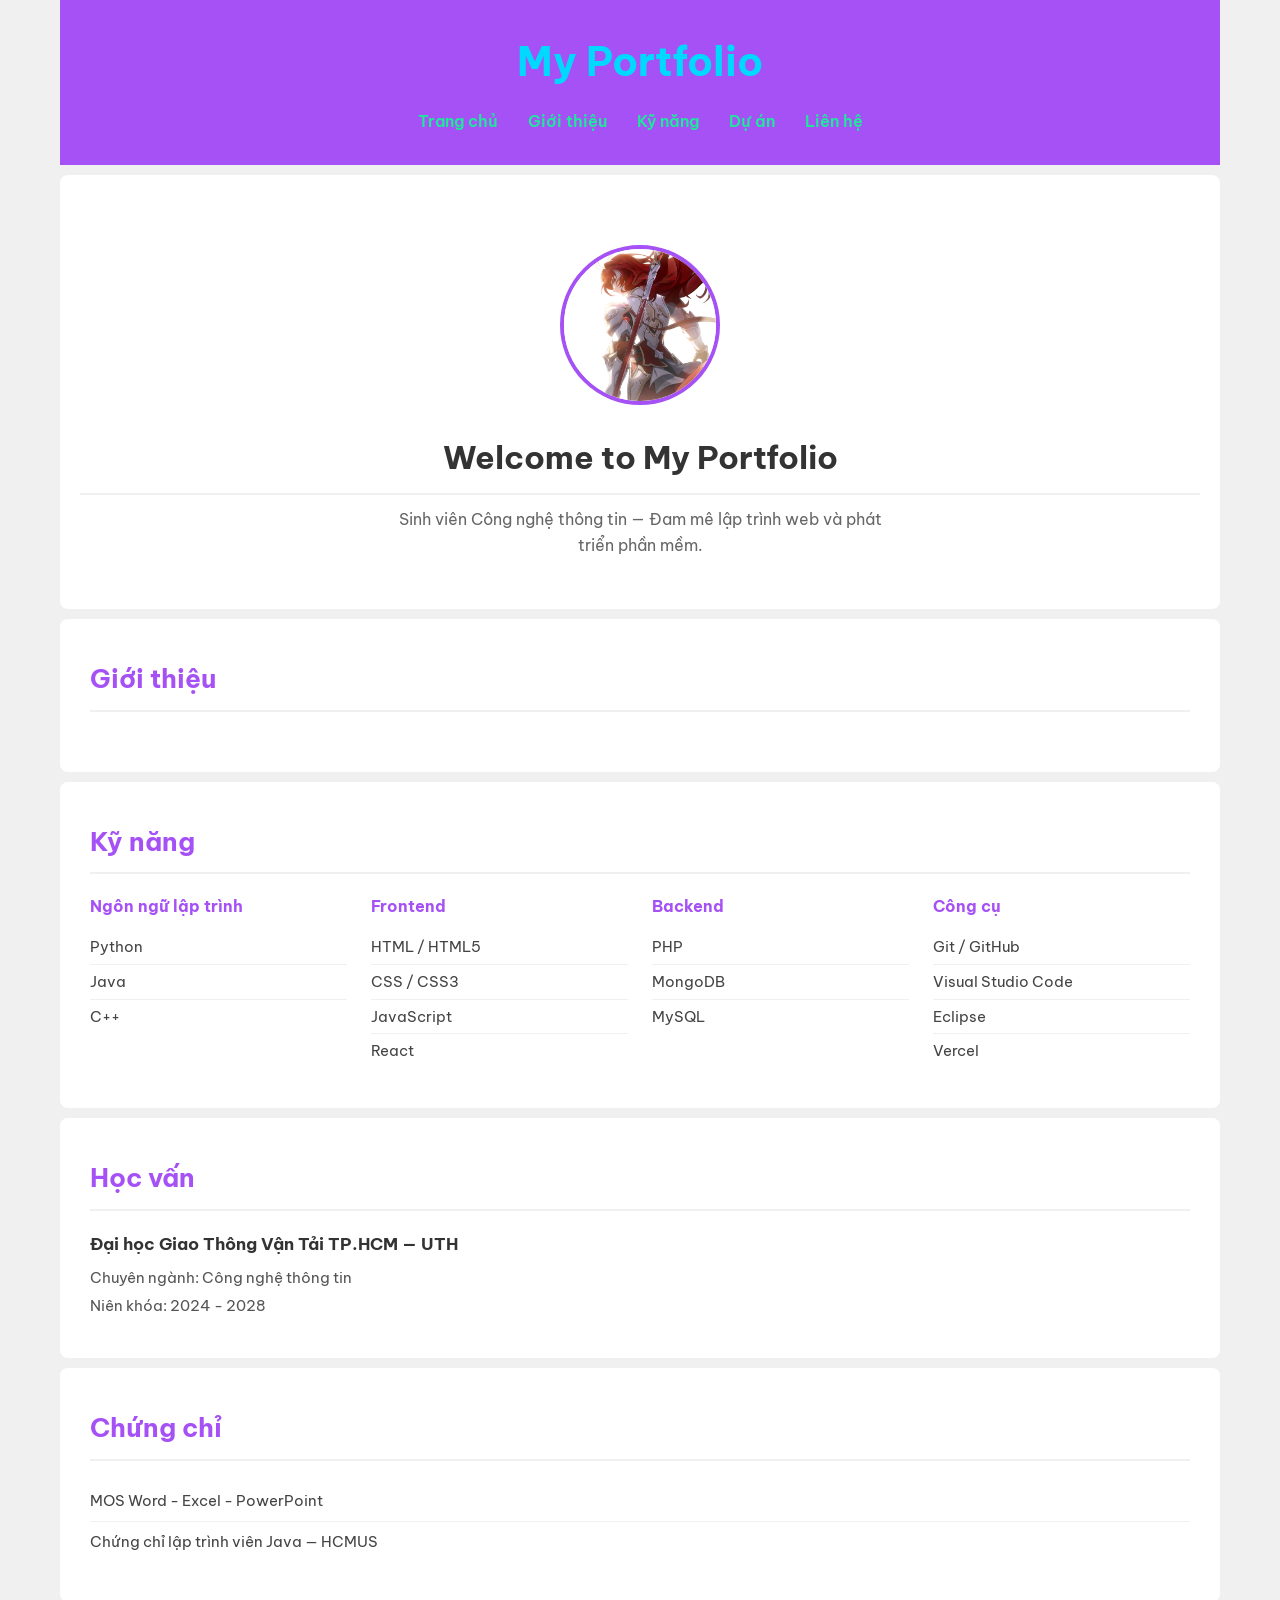
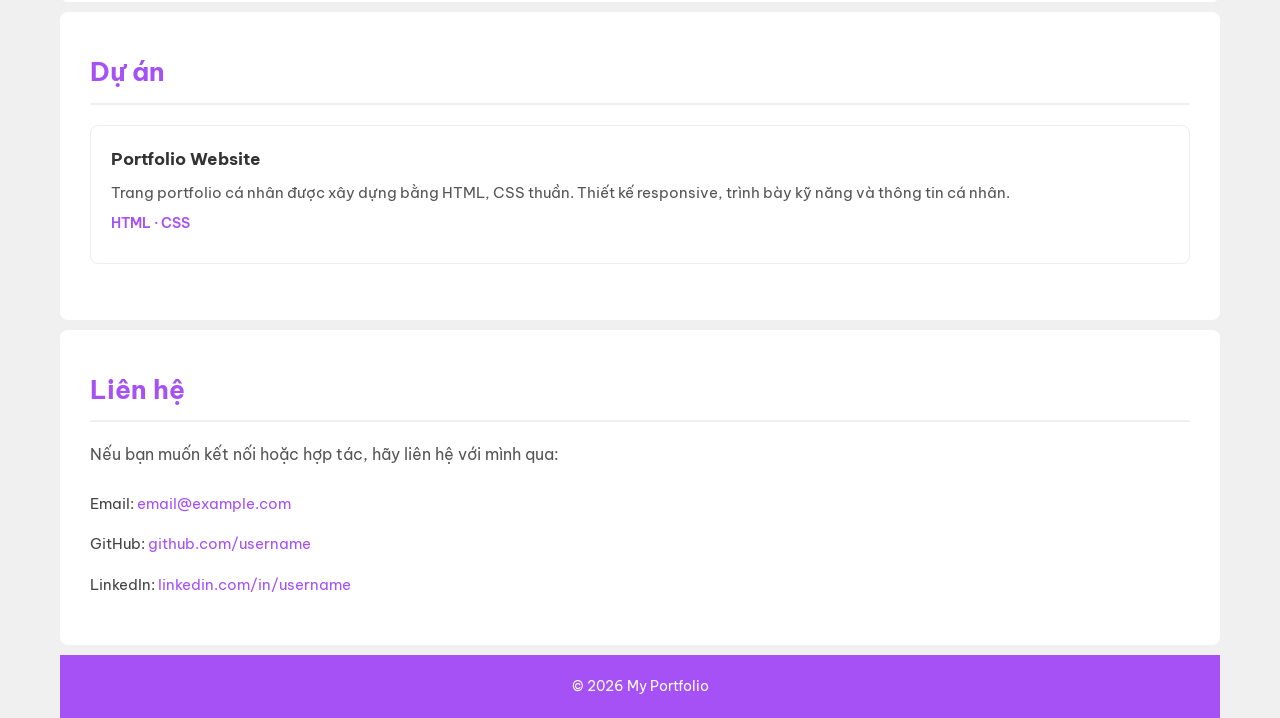
==== index.html @ 3ff99f2e "rename home.html to index.html" ====
<!DOCTYPE html>
<html lang="vi">
<head>
    <meta charset="UTF-8">
    <meta name="viewport" content="width=device-width, initial-scale=1.0">
    <link rel="stylesheet" href="style.css">
    <link href="https://fonts.googleapis.com/css2?family=Be+Vietnam+Pro:wght@400;500;600;700&display=swap" rel="stylesheet">
    <title>Portfolio</title>
</head>
<body>
    <div class="container">
        <header>
            <h1>My Portfolio</h1>
            <nav>
                <ul class="menu">
                    <li><a href="#home">Trang chủ</a></li>
                    <li><a href="#about">Giới thiệu</a></li>
                    <li><a href="#skills">Kỹ năng</a></li>
                    <li><a href="#projects">Dự án</a></li>
                    <li><a href="#contact">Liên hệ</a></li>
                </ul>
            </nav>
        </header>

        <section id="home">
            <img src="avt.png" alt="avt" class="avatar">
            <h2>Welcome to My Portfolio</h2>
            <p class="tagline">Sinh viên Công nghệ thông tin — Đam mê lập trình web và phát triển phần mềm.</p>
        </section>

        <section id="about">
            <h2>Giới thiệu</h2>
        </section>

        <section id="skills">
            <h2>Kỹ năng</h2>
            <div class="skills-grid">
                <div class="skill-group">
                    <h3>Ngôn ngữ lập trình</h3>
                    <ul>
                        <li>Python</li>
                        <li>Java</li>
                        <li>C++</li>
                    </ul>
                </div>

                <div class="skill-group">
                    <h3>Frontend</h3>
                    <ul>
                        <li>HTML / HTML5</li>
                        <li>CSS / CSS3</li>
                        <li>JavaScript</li>
                        <li>React</li>
                    </ul>
                </div>

                <div class="skill-group">
                    <h3>Backend</h3>
                    <ul>
                        <li>PHP</li>
                        <li>MongoDB</li>
                        <li>MySQL</li>
                    </ul>
                </div>

                <div class="skill-group">
                    <h3>Công cụ</h3>
                    <ul>
                        <li>Git / GitHub</li>
                        <li>Visual Studio Code</li>
                        <li>Eclipse</li>
                        <li>Vercel</li>
                    </ul>
                </div>
            </div>
        </section>

        <section id="education">
            <h2>Học vấn</h2>
            <div class="edu-item">
                <h3>Đại học Giao Thông Vận Tải TP.HCM — UTH</h3>
                <p>Chuyên ngành: Công nghệ thông tin</p>
                <p>Niên khóa: 2024 - 2028</p>
            </div>
        </section>

        <section id="certificates">
            <h2>Chứng chỉ</h2>
            <ul class="cert-list">
                <li>MOS Word - Excel - PowerPoint</li>
                <li>Chứng chỉ lập trình viên Java — HCMUS</li>
            </ul>
        </section>

        <section id="projects">
            <h2>Dự án</h2>
            <div class="project-card">
                <h3>Portfolio Website</h3>
                <p>Trang portfolio cá nhân được xây dựng bằng HTML, CSS thuần. Thiết kế responsive, trình bày kỹ năng và thông tin cá nhân.</p>
                <p class="tech-tags">HTML · CSS</p>
            </div>
        </section>

        <section id="contact">
            <h2>Liên hệ</h2>
            <p>Nếu bạn muốn kết nối hoặc hợp tác, hãy liên hệ với mình qua:</p>
            <ul class="contact-list">
                <li>Email: <a href="mailto:email@example.com">email@example.com</a></li>
                <li>GitHub: <a href="https://github.com/" target="_blank">github.com/username</a></li>
                <li>LinkedIn: <a href="https://linkedin.com/" target="_blank">linkedin.com/in/username</a></li>
            </ul>
        </section>

        <footer>
            <p>© 2026 My Portfolio</p>
        </footer>
    </div>
</body>
</html>
---- style.css ----
* {
    margin: 0;
    padding: 0;
    box-sizing: border-box;
}

:root {
    --primary-color: #a551f5;
    --secondary-color: #1ee99b;
    --background-color: #f0f0f0;
    --text-color: #333;
    --font-family: 'Be Vietnam Pro', Arial, sans-serif;
    --border-radius: 10px;
}

body {
    background-color: var(--background-color);
    font-family: var(--font-family);
    color: var(--text-color);
    line-height: 1.6;
}

.container {
    width: 100%;
    max-width: 1200px;
    margin: auto;
    padding: 0 20px;
}

/* HEADER */
header {
    background-color: var(--primary-color);
    color: #fff;
    padding: 30px 20px;
    text-align: center;
}

header h1 {
    margin-bottom: 15px;
    font-size: 2.5rem;
    color: rgb(0, 217, 255);
}

.menu {
    list-style: none;
    display: flex;
    justify-content: center;
    flex-wrap: wrap;
    gap: 30px;
}

.menu a {
    color: var(--secondary-color);
    text-decoration: none;
    font-weight: 600;
    transition: color 0.3s ease, transform 0.3s ease;
    display: inline-block;
}

.menu a:hover {
    color: #fff;
    transform: scale(1.15);
}

/* SECTIONS */
section {
    background-color: #fff;
    margin: 10px 0;
    padding: 40px 30px;
    border-radius: 8px;
}

section h2 {
    color: var(--primary-color);
    margin-bottom: 20px;
    padding-bottom: 10px;
    border-bottom: 2px solid #f0f0f0;
    font-size: 1.6rem;
}

/* HOME */
#home {
    text-align: center;
    padding: 50px 20px;
}

#home h2 {
    font-size: 2rem;
    color: #333;
    margin-bottom: 12px;
}

.avatar {
    width: 160px;
    height: 160px;
    border-radius: 50%;
    margin-bottom: 20px;
    margin-top: 20px;
    border: 4px solid var(--primary-color);
    object-fit: cover;
}

.tagline {
    color: #666;
    font-size: 1rem;
    max-width: 500px;
    margin: 0 auto;
}

/* ABOUT */
#about p {
    color: #555;
    font-size: 0.97rem;
}

/* SKILLS */
.skills-grid {
    display: grid;
    grid-template-columns: repeat(auto-fit, minmax(180px, 1fr));
    gap: 24px;
}

.skill-group h3 {
    color: var(--primary-color);
    font-size: 1rem;
    margin-bottom: 10px;
}

.skill-group ul {
    list-style: none;
    padding: 0;
}

.skill-group ul li {
    padding: 5px 0;
    border-bottom: 1px solid #f0f0f0;
    font-size: 0.93rem;
    color: #444;
}

.skill-group ul li:last-child {
    border-bottom: none;
}

/* EDUCATION */
.edu-item h3 {
    color: #333;
    font-size: 1.05rem;
    margin-bottom: 8px;
}

.edu-item p {
    color: #555;
    font-size: 0.93rem;
    margin-top: 4px;
}

/* CERTIFICATES */
.cert-list {
    list-style: none;
    padding: 0;
}

.cert-list li {
    padding: 8px 0;
    border-bottom: 1px solid #f0f0f0;
    color: #444;
    font-size: 0.95rem;
}

.cert-list li:last-child {
    border-bottom: none;
}

/* PROJECTS */
.project-card {
    border: 1px solid #eee;
    border-radius: 8px;
    padding: 20px;
    margin-bottom: 16px;
}

.project-card h3 {
    color: #333;
    margin-bottom: 8px;
    font-size: 1.05rem;
}

.project-card p {
    color: #555;
    font-size: 0.93rem;
    margin-bottom: 8px;
}

.tech-tags {
    color: var(--primary-color) !important;
    font-size: 0.85rem !important;
    font-weight: 600;
}

/* CONTACT */
#contact > p {
    color: #555;
    margin-bottom: 16px;
}

.contact-list {
    list-style: none;
    padding: 0;
}

.contact-list li {
    padding: 8px 0;
    font-size: 0.95rem;
    color: #444;
}

.contact-list a {
    color: var(--primary-color);
    text-decoration: none;
}

.contact-list a:hover {
    text-decoration: underline;
}

/* FOOTER */
footer {
    background-color: var(--primary-color);
    color: #fff;
    text-align: center;
    padding: 20px;
    font-size: 0.9rem;
    margin-top: 10px;
}

/* RESPONSIVE */
@media (max-width: 600px) {
    header h1 {
        font-size: 1.8rem;
    }

    .menu {
        gap: 16px;
    }

    section {
        padding: 30px 20px;
    }

    .skills-grid {
        grid-template-columns: 1fr 1fr;
    }
}
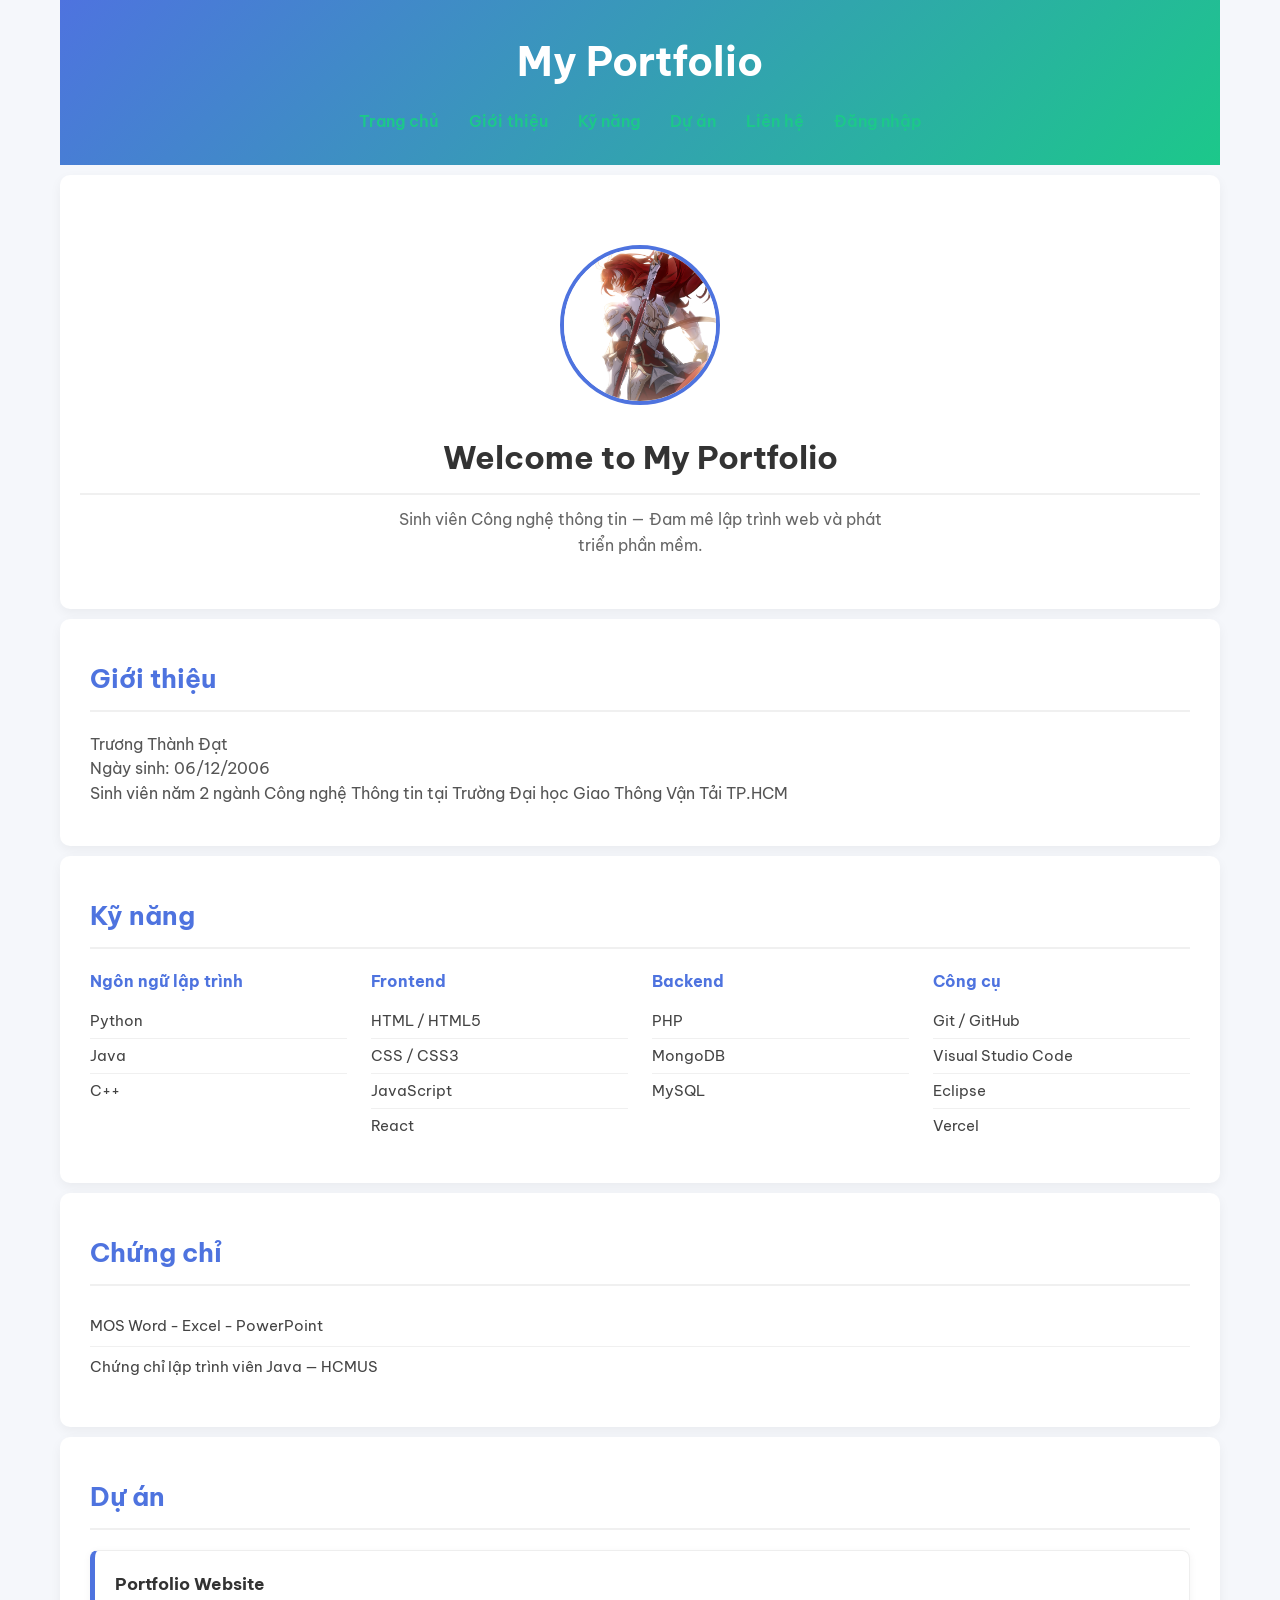
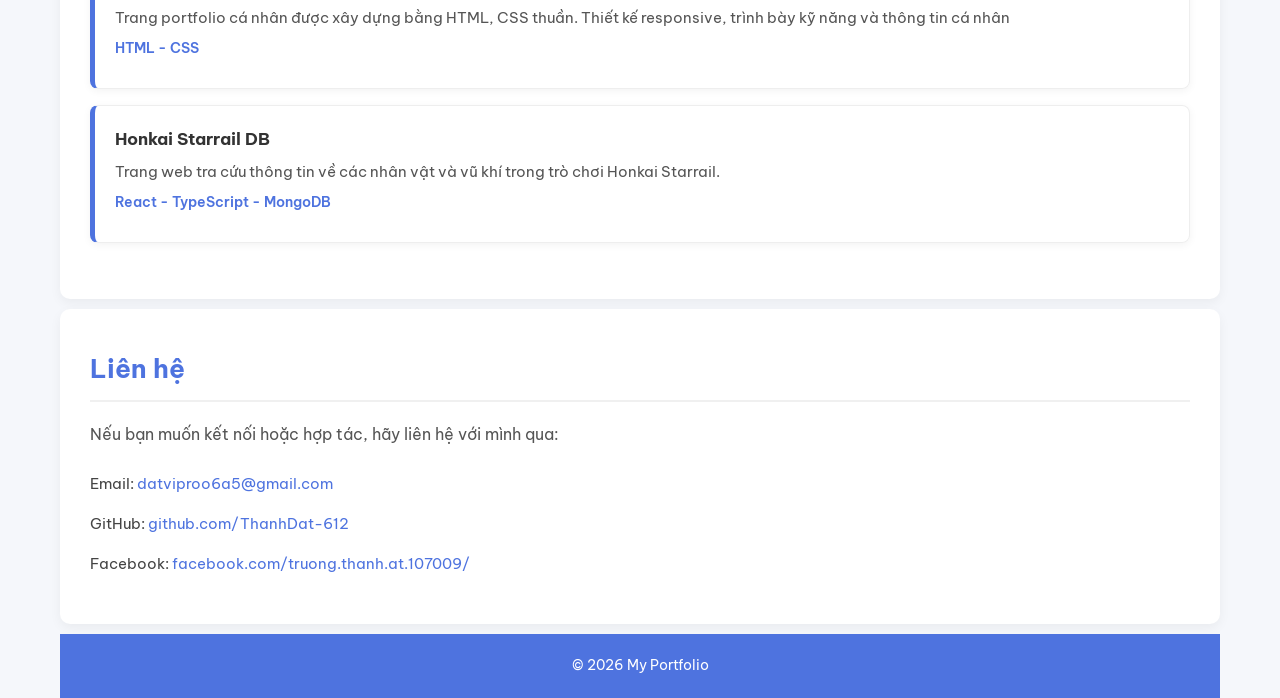
==== commit 7f8b6e81: "add login res admin html & css" ====
--- a/index.html
+++ b/index.html
@@ -3,7 +3,7 @@
 <head>
     <meta charset="UTF-8">
     <meta name="viewport" content="width=device-width, initial-scale=1.0">
-    <link rel="stylesheet" href="style.css">
+    <link rel="stylesheet" href="css/style.css">
     <link href="https://fonts.googleapis.com/css2?family=Be+Vietnam+Pro:wght@400;500;600;700&display=swap" rel="stylesheet">
     <title>Portfolio</title>
 </head>
@@ -18,18 +18,22 @@
                     <li><a href="#skills">Kỹ năng</a></li>
                     <li><a href="#projects">Dự án</a></li>
                     <li><a href="#contact">Liên hệ</a></li>
+                    <li><a href="/html/login.html" class="login-btn" target="_blank">Đăng nhập</a></li>
                 </ul>
             </nav>
         </header>
 
         <section id="home">
-            <img src="avt.png" alt="avt" class="avatar">
+            <img src="pics/avt.png" alt="avt" class="avatar">
             <h2>Welcome to My Portfolio</h2>
             <p class="tagline">Sinh viên Công nghệ thông tin — Đam mê lập trình web và phát triển phần mềm.</p>
         </section>
 
         <section id="about">
             <h2>Giới thiệu</h2>
+            <p> Trương Thành Đạt</p>
+            <p>Ngày sinh: 06/12/2006</p>
+            <p> Sinh viên năm 2 ngành Công nghệ Thông tin tại Trường Đại học Giao Thông Vận Tải TP.HCM</p>
         </section>
 
         <section id="skills">
@@ -75,15 +79,6 @@
             </div>
         </section>
 
-        <section id="education">
-            <h2>Học vấn</h2>
-            <div class="edu-item">
-                <h3>Đại học Giao Thông Vận Tải TP.HCM — UTH</h3>
-                <p>Chuyên ngành: Công nghệ thông tin</p>
-                <p>Niên khóa: 2024 - 2028</p>
-            </div>
-        </section>
-
         <section id="certificates">
             <h2>Chứng chỉ</h2>
             <ul class="cert-list">
@@ -96,8 +91,15 @@
             <h2>Dự án</h2>
             <div class="project-card">
                 <h3>Portfolio Website</h3>
-                <p>Trang portfolio cá nhân được xây dựng bằng HTML, CSS thuần. Thiết kế responsive, trình bày kỹ năng và thông tin cá nhân.</p>
-                <p class="tech-tags">HTML · CSS</p>
+                <p>Trang portfolio cá nhân được xây dựng bằng HTML, CSS thuần. Thiết kế responsive, trình bày kỹ năng và thông tin cá nhân</p>
+                <p class="tech-tags">HTML - CSS</p>
+            </div>
+
+            <div class="project-card">
+                <h3>Honkai Starrail DB</h3>
+                <p>Trang web tra cứu thông tin về các nhân vật và vũ khí trong trò chơi Honkai Starrail.</p>
+                <p class="tech-tags">React - TypeScript - MongoDB</p>
+
             </div>
         </section>
 
@@ -105,9 +107,9 @@
             <h2>Liên hệ</h2>
             <p>Nếu bạn muốn kết nối hoặc hợp tác, hãy liên hệ với mình qua:</p>
             <ul class="contact-list">
-                <li>Email: <a href="mailto:email@example.com">email@example.com</a></li>
-                <li>GitHub: <a href="https://github.com/" target="_blank">github.com/username</a></li>
-                <li>LinkedIn: <a href="https://linkedin.com/" target="_blank">linkedin.com/in/username</a></li>
+                <li>Email: <a href="mailto:datviproo6a5@gmail.com">datviproo6a5@gmail.com</a></li>
+                <li>GitHub: <a href="https://github.com/ThanhDat-612" target="_blank">github.com/ThanhDat-612</a></li>
+                <li>Facebook: <a href="https://facebook.com/truong.thanh.at.107009/" target="_blank">facebook.com/truong.thanh.at.107009/</a></li>
             </ul>
         </section>
 
--- a/css/style.css
+++ b/css/style.css
@@ -0,0 +1,269 @@
+* {
+    margin: 0;
+    padding: 0;
+    box-sizing: border-box;
+}
+
+/* :root {
+    --primary-color: #a551f5;
+    --secondary-color: #1ee99b;
+    --background-color: #f0f0f0;
+    --text-color: #333;
+    --font-family: 'Be Vietnam Pro', Arial, sans-serif;
+    --border-radius: 10px;
+} */
+:root {
+    --primary-color: #4e73df;
+    --secondary-color: #1cc88a;
+    --background-color: #f5f7fb;
+    --text-color: #333;
+    --font-family: 'Be Vietnam Pro', Arial, sans-serif;
+    --border-radius: 10px;
+}
+
+body {
+    background-color: var(--background-color);
+    font-family: var(--font-family);
+    color: var(--text-color);
+    line-height: 1.6;
+}
+
+.container {
+    width: 100%;
+    max-width: 1200px;
+    margin: auto;
+    padding: 0 20px;
+}
+
+/* HEADER */
+header {
+    background: linear-gradient(
+        135deg,
+        #4e73df,
+        #1cc88a
+    );
+    color: #fff;
+    padding: 30px 20px;
+    text-align: center;
+}
+
+header h1 {
+    margin-bottom: 15px;
+    font-size: 2.5rem;
+    color: white;
+}
+
+.menu {
+    list-style: none;
+    display: flex;
+    justify-content: center;
+    flex-wrap: wrap;
+    gap: 30px;
+}
+
+.menu a {
+    color: var(--secondary-color);
+    text-decoration: none;
+    font-weight: 600;
+    transition: color 0.3s ease, transform 0.3s ease;
+    display: inline-block;
+}
+
+.menu a:hover {
+    color: #fff;
+    transform: scale(1.15);
+}
+
+/* SECTIONS */
+section {
+    background-color:#fff;
+    margin:10px 0;
+    padding:40px 30px;
+    border-radius:10px;
+    box-shadow: 0 4px 12px rgba(0,0,0,.05);
+}
+
+section h2 {
+    color: var(--primary-color);
+    margin-bottom: 20px;
+    padding-bottom: 10px;
+    border-bottom: 2px solid #f0f0f0;
+    font-size: 1.6rem;
+}
+
+/* HOME */
+#home {
+    text-align: center;
+    padding: 50px 20px;
+}
+
+#home h2 {
+    font-size: 2rem;
+    color: #333;
+    margin-bottom: 12px;
+}
+
+.avatar {
+    width: 160px;
+    height: 160px;
+    border-radius: 50%;
+    margin-bottom: 20px;
+    margin-top: 20px;
+    border: 4px solid var(--primary-color);
+    object-fit: cover;
+}
+
+.tagline {
+    color: #666;
+    font-size: 1rem;
+    max-width: 500px;
+    margin: 0 auto;
+}
+
+/* ABOUT */
+#about p {
+    color: #555;
+    font-size: 0.97rem;
+}
+
+/* SKILLS */
+.skills-grid {
+    display: grid;
+    grid-template-columns: repeat(auto-fit, minmax(180px, 1fr));
+    gap: 24px;
+}
+
+.skill-group h3 {
+    color: var(--primary-color);
+    font-size: 1rem;
+    margin-bottom: 10px;
+}
+
+.skill-group ul {
+    list-style: none;
+    padding: 0;
+}
+
+.skill-group ul li {
+    padding: 5px 0;
+    border-bottom: 1px solid #f0f0f0;
+    font-size: 0.93rem;
+    color: #444;
+}
+
+.skill-group ul li:last-child {
+    border-bottom: none;
+}
+
+/* EDUCATION */
+.edu-item h3 {
+    color: #333;
+    font-size: 1.05rem;
+    margin-bottom: 8px;
+}
+
+.edu-item p {
+    color: #555;
+    font-size: 0.93rem;
+    margin-top: 4px;
+}
+
+/* CERTIFICATES */
+.cert-list {
+    list-style: none;
+    padding: 0;
+}
+
+.cert-list li {
+    padding: 8px 0;
+    border-bottom: 1px solid #f0f0f0;
+    color: #444;
+    font-size: 0.95rem;
+}
+
+.cert-list li:last-child {
+    border-bottom: none;
+}
+
+/* PROJECTS */
+.project-card {
+    border: 1px solid #eee;
+    border-radius: 8px;
+    padding: 20px;
+    margin-bottom: 16px;
+    border-left:5px solid var(--primary-color);
+    box-shadow: 0 2px 8px rgba(0,0,0,.05);
+}
+
+.project-card h3 {
+    color: #333;
+    margin-bottom: 8px;
+    font-size: 1.05rem;
+}
+
+.project-card p {
+    color: #555;
+    font-size: 0.93rem;
+    margin-bottom: 8px;
+}
+
+.tech-tags {
+    color: var(--primary-color) !important;
+    font-size: 0.85rem !important;
+    font-weight: 600;
+}
+
+/* CONTACT */
+#contact > p {
+    color: #555;
+    margin-bottom: 16px;
+}
+
+.contact-list {
+    list-style: none;
+    padding: 0;
+}
+
+.contact-list li {
+    padding: 8px 0;
+    font-size: 0.95rem;
+    color: #444;
+}
+
+.contact-list a {
+    color: var(--primary-color);
+    text-decoration: none;
+}
+
+.contact-list a:hover {
+    text-decoration: underline;
+}
+
+/* FOOTER */
+footer {
+    background-color: var(--primary-color);
+    color: #fff;
+    text-align: center;
+    padding: 20px;
+    font-size: 0.9rem;
+    margin-top: 10px;
+}
+
+/* RESPONSIVE */
+@media (max-width: 600px) {
+    header h1 {
+        font-size: 1.8rem;
+    }
+
+    .menu {
+        gap: 16px;
+    }
+
+    section {
+        padding: 30px 20px;
+    }
+
+    .skills-grid {
+        grid-template-columns: 1fr 1fr;
+    }
+}
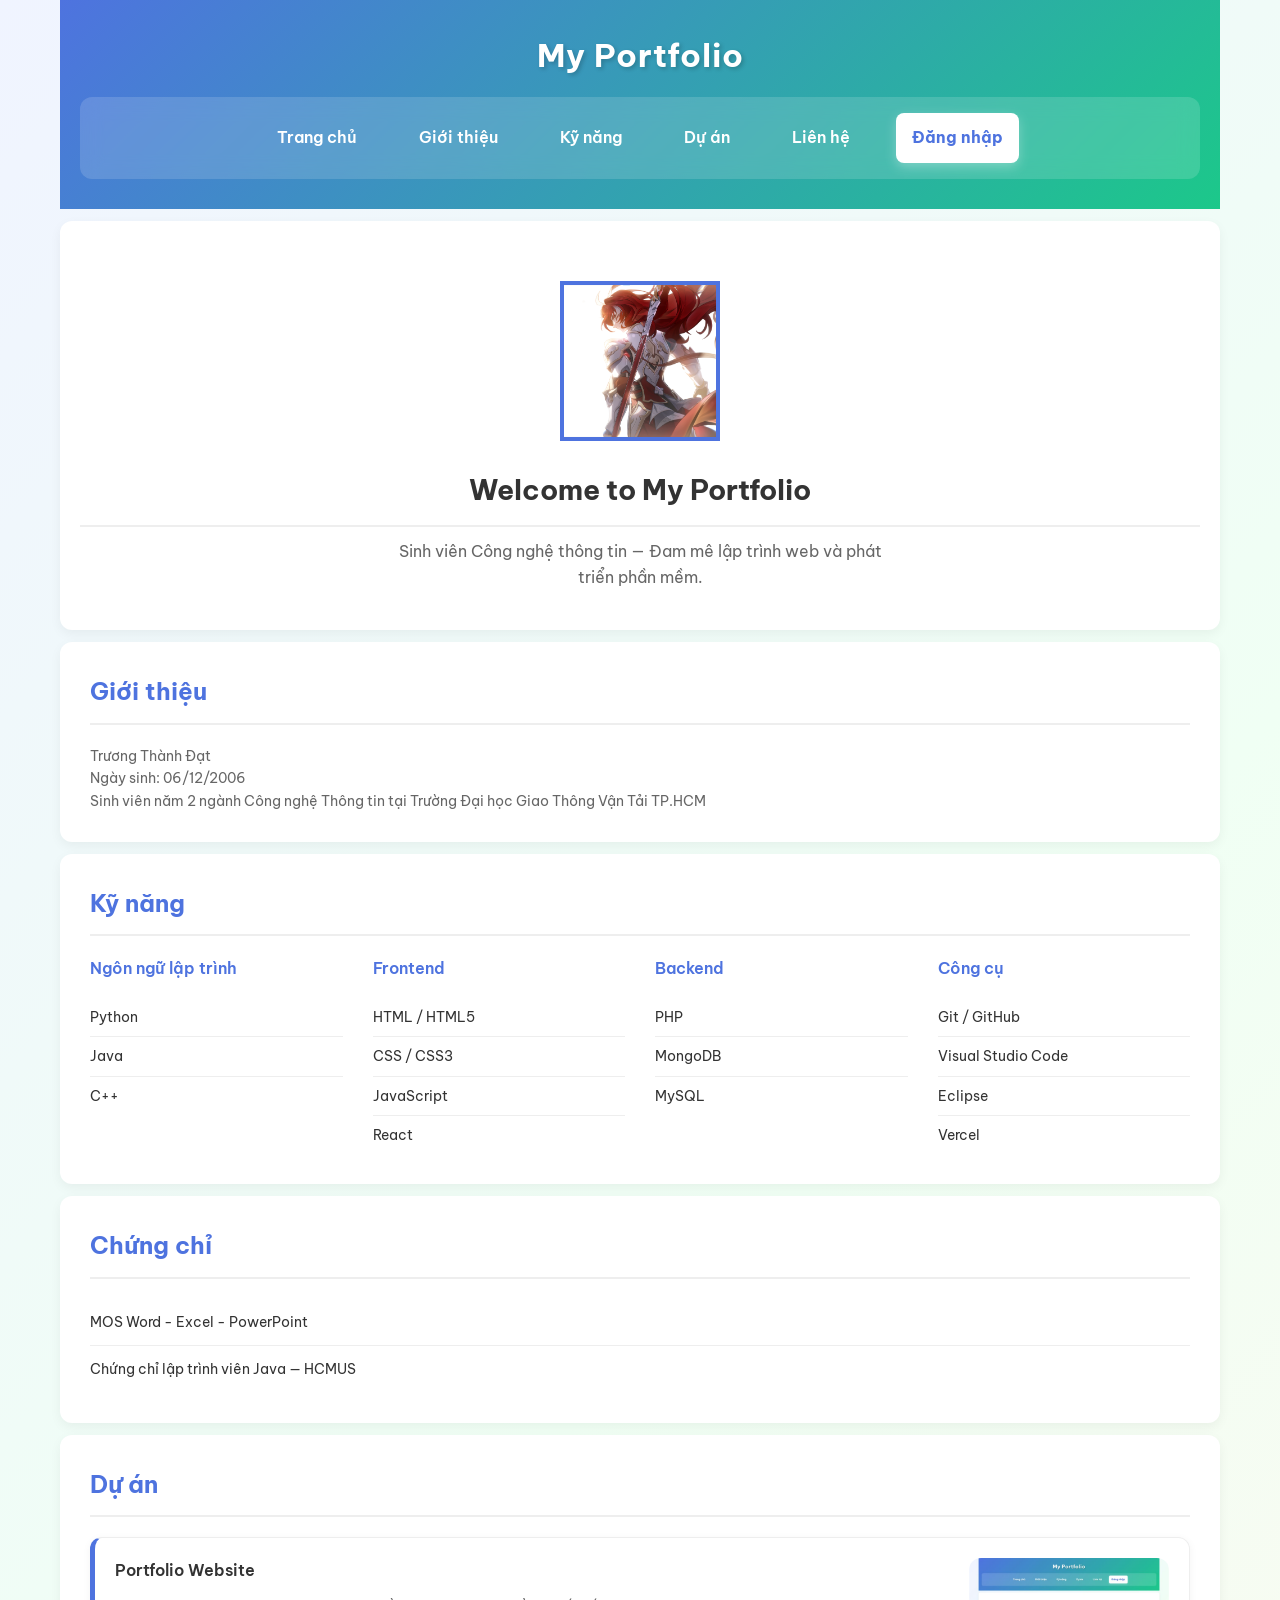
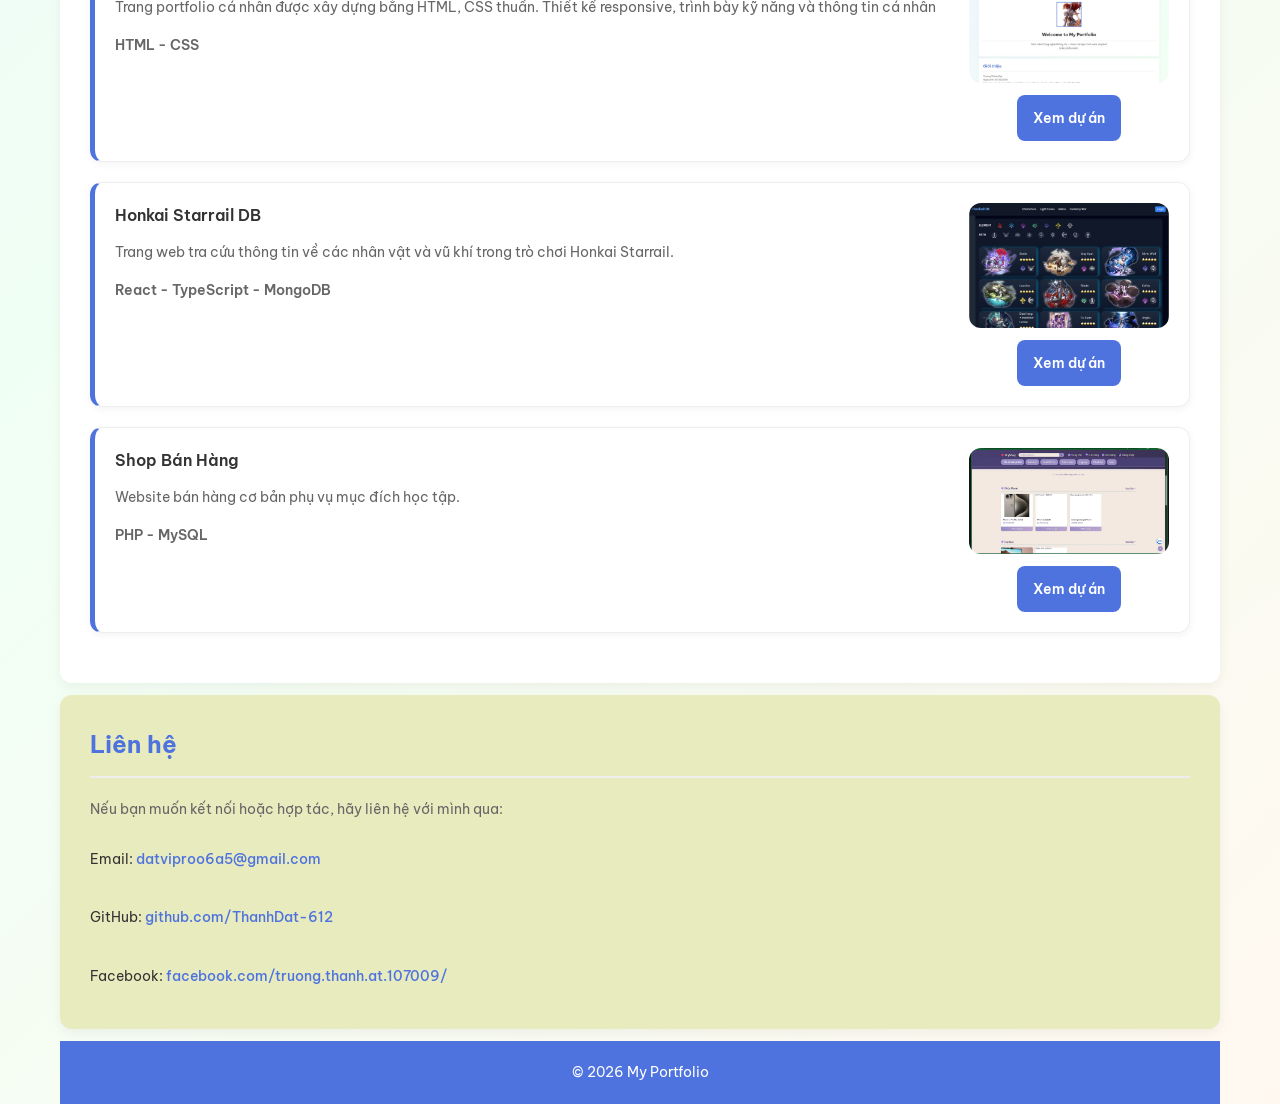
==== commit a02d2086: "update index conten & css" ====
--- a/index.html
+++ b/index.html
@@ -90,17 +90,41 @@
         <section id="projects">
             <h2>Dự án</h2>
             <div class="project-card">
-                <h3>Portfolio Website</h3>
-                <p>Trang portfolio cá nhân được xây dựng bằng HTML, CSS thuần. Thiết kế responsive, trình bày kỹ năng và thông tin cá nhân</p>
-                <p class="tech-tags">HTML - CSS</p>
+                <div class="project-left">
+                    <h3>Portfolio Website</h3>
+                    <p>Trang portfolio cá nhân được xây dựng bằng HTML, CSS thuần. Thiết kế responsive, trình bày kỹ năng và thông tin cá nhân</p>
+                    <p class="tech-tags">HTML - CSS</p>
+                </div>
+                <div class="project-right">
+                    <img src="pics/portfolio.png" alt="Portfolio Website" class="project-image">
+                    <a href="https://truongthanhdat-portfolio.vercel.app/" class="project-link" target="_blank">Xem dự án</a>
+                </div>
             </div>
 
             <div class="project-card">
-                <h3>Honkai Starrail DB</h3>
-                <p>Trang web tra cứu thông tin về các nhân vật và vũ khí trong trò chơi Honkai Starrail.</p>
-                <p class="tech-tags">React - TypeScript - MongoDB</p>
+                <div class="project-left">
+                    <h3>Honkai Starrail DB</h3>
+                    <p>Trang web tra cứu thông tin về các nhân vật và vũ khí trong trò chơi Honkai Starrail.</p>
+                    <p class="tech-tags">React - TypeScript - MongoDB</p>
+                </div>
+                <div class="project-right">
+                    <img src="pics/honkaidb.png" alt="Honkai Starrail DB" class="project-image">
+                    <a href="https://honkai-db.vercel.app/" class="project-link" target="_blank">Xem dự án</a>
+                </div>
+            </div>
 
+            <div class="project-card">
+                <div class="project-left">
+                    <h3>Shop Bán Hàng</h3>
+                    <p>Website bán hàng cơ bản phụ vụ mục đích học tập.</p>
+                    <p class="tech-tags">PHP - MySQL</p>
+                </div>
+                <div class="project-right">
+                    <img src="pics/shopweb.png" alt="Shop Bán Hàng" class="project-image">
+                    <a href="#" class="project-link">Xem dự án</a>
+                </div>
             </div>
+
         </section>
 
         <section id="contact">
--- a/css/style.css
+++ b/css/style.css
@@ -4,27 +4,43 @@
     box-sizing: border-box;
 }
 
-/* :root {
-    --primary-color: #a551f5;
-    --secondary-color: #1ee99b;
-    --background-color: #f0f0f0;
-    --text-color: #333;
-    --font-family: 'Be Vietnam Pro', Arial, sans-serif;
-    --border-radius: 10px;
-} */
 :root {
     --primary-color: #4e73df;
     --secondary-color: #1cc88a;
     --background-color: #f5f7fb;
-    --text-color: #333;
-    --font-family: 'Be Vietnam Pro', Arial, sans-serif;
-    --border-radius: 10px;
+    --surface-color: #ffffff;
+    --text-primary: #333333;
+    --text-secondary: #666666;
+    --text-light: #999999;
+    --border-color: #eeeeee;
+    
+    --font-size-sm: 12px;
+    --font-size-base: 14px;
+    --font-size-lg: 16px;
+    --font-size-xl: 18px;
+    --font-size-2xl: 20px;
+    --font-size-3xl: 24px;
+    --font-size-4xl: 28px;
+    --font-size-5xl: 32px;
+    
+    --border-radius-sm: 5px;
+    --border-radius-md: 8px;
+    --border-radius-lg: 12px;
+    --border-radius-xl: 15px;
+    
+    --spacing-xs: 4px;
+    --spacing-sm: 8px;
+    --spacing-md: 12px;
+    --spacing-lg: 16px;
+    --spacing-xl: 20px;
+    --spacing-2xl: 30px;
+    --spacing-3xl: 40px;
 }
 
 body {
-    background-color: var(--background-color);
-    font-family: var(--font-family);
-    color: var(--text-color);
+    background: linear-gradient(135deg, #f0f4ff 0%, #f0fff4 50%, #fff8f0 100%);
+    font-family: 'Be Vietnam Pro', Arial, sans-serif;
+    color: var(--text-primary);
     line-height: 1.6;
 }
 
@@ -32,111 +48,154 @@
     width: 100%;
     max-width: 1200px;
     margin: auto;
-    padding: 0 20px;
-}
-
-/* HEADER */
+    padding: 0 var(--spacing-xl);
+}
+
+/* ============ HEADER ============ */
 header {
-    background: linear-gradient(
-        135deg,
-        #4e73df,
-        #1cc88a
-    );
-    color: #fff;
-    padding: 30px 20px;
+    background: linear-gradient(135deg, var(--primary-color), var(--secondary-color));
+    color: var(--surface-color);
+    padding: var(--spacing-2xl) var(--spacing-xl);
     text-align: center;
 }
 
 header h1 {
-    margin-bottom: 15px;
-    font-size: 2.5rem;
-    color: white;
-}
-
+    margin-bottom: var(--spacing-lg);
+    font-size: var(--font-size-5xl);
+    color: var(--surface-color);
+    font-weight: 700;
+    text-shadow: 2px 2px 4px rgba(0, 0, 0, 0.2);
+    letter-spacing: 1px;
+    animation: slideDown 0.6s ease-out;
+}
+
+
+/* Navigation Menu - FLEXBOX */
 .menu {
     list-style: none;
     display: flex;
     justify-content: center;
     flex-wrap: wrap;
-    gap: 30px;
+    gap: var(--spacing-lg);
+    background: rgba(255, 255, 255, 0.15);
+    padding: var(--spacing-lg) var(--spacing-xl);
+    border-radius: var(--border-radius-lg);
+    backdrop-filter: blur(10px);
+}
+
+.menu li {
+    display: flex;
 }
 
 .menu a {
-    color: var(--secondary-color);
+    color: var(--surface-color);
     text-decoration: none;
     font-weight: 600;
-    transition: color 0.3s ease, transform 0.3s ease;
-    display: inline-block;
+    font-size: var(--font-size-lg);
+    transition: all 0.3s ease;
+    display: inline-flex;
+    align-items: center;
+    padding: var(--spacing-md) var(--spacing-lg);
+    border-radius: var(--border-radius-md);
+    position: relative;
+}
+
+.menu a::before {
+    content: '';
+    position: absolute;
+    bottom: 0;
+    left: 0;
+    width: 0;
+    height: 2px;
+    background: var(--surface-color);
+    transition: width 0.3s ease;
 }
 
 .menu a:hover {
-    color: #fff;
-    transform: scale(1.15);
-}
-
-/* SECTIONS */
+    background: rgba(255, 255, 255, 0.2);
+    transform: translateY(-2px);
+}
+
+.menu a:hover::before {
+    width: 100%;
+}
+
+.menu a.login-btn {
+    background: var(--surface-color);
+    color: var(--primary-color);
+    font-weight: 700;
+    box-shadow: 0 4px 12px rgba(255, 255, 255, 0.3);
+}
+
+.menu a.login-btn:hover {
+    background: rgba(220, 238, 121, 0.95);
+    box-shadow: 0 6px 16px rgba(255, 255, 255, 0.5);
+    transform: translateY(-3px);
+}
+
+/* ============ SECTIONS ============ */
 section {
-    background-color:#fff;
-    margin:10px 0;
-    padding:40px 30px;
-    border-radius:10px;
-    box-shadow: 0 4px 12px rgba(0,0,0,.05);
+    background-color: var(--surface-color);
+    margin: var(--spacing-md) 0;
+    padding: var(--spacing-2xl);
+    border-radius: var(--border-radius-lg);
+    box-shadow: 0 4px 12px rgba(0, 0, 0, 0.05);
 }
 
 section h2 {
     color: var(--primary-color);
-    margin-bottom: 20px;
-    padding-bottom: 10px;
-    border-bottom: 2px solid #f0f0f0;
-    font-size: 1.6rem;
-}
-
-/* HOME */
+    margin-bottom: var(--spacing-xl);
+    padding-bottom: var(--spacing-md);
+    border-bottom: 2px solid var(--border-color);
+    font-size: var(--font-size-3xl);
+}
+
+/* ============ HOME SECTION ============ */
 #home {
     text-align: center;
-    padding: 50px 20px;
+    padding: var(--spacing-3xl) var(--spacing-xl);
 }
 
 #home h2 {
-    font-size: 2rem;
-    color: #333;
-    margin-bottom: 12px;
+    font-size: var(--font-size-4xl);
+    color: var(--text-primary);
+    margin-bottom: var(--spacing-md);
 }
 
 .avatar {
     width: 160px;
     height: 160px;
-    border-radius: 50%;
-    margin-bottom: 20px;
-    margin-top: 20px;
+    border-radius: var(--border-radius-full);
+    margin: var(--spacing-xl) auto;
     border: 4px solid var(--primary-color);
     object-fit: cover;
 }
 
 .tagline {
-    color: #666;
-    font-size: 1rem;
+    color: var(--text-secondary);
+    font-size: var(--font-size-lg);
     max-width: 500px;
     margin: 0 auto;
 }
 
-/* ABOUT */
+/* ============ ABOUT SECTION ============ */
 #about p {
-    color: #555;
-    font-size: 0.97rem;
-}
-
-/* SKILLS */
+    color: var(--text-secondary);
+    font-size: var(--font-size-base);
+}
+
+/* ============ SKILLS SECTION - GRID ============ */
 .skills-grid {
     display: grid;
-    grid-template-columns: repeat(auto-fit, minmax(180px, 1fr));
-    gap: 24px;
+    grid-template-columns: repeat(auto-fit, minmax(200px, 1fr));
+    gap: var(--spacing-2xl);
 }
 
 .skill-group h3 {
     color: var(--primary-color);
-    font-size: 1rem;
-    margin-bottom: 10px;
+    font-size: var(--font-size-lg);
+    margin-bottom: var(--spacing-lg);
+    font-weight: 600;
 }
 
 .skill-group ul {
@@ -145,125 +204,408 @@
 }
 
 .skill-group ul li {
-    padding: 5px 0;
-    border-bottom: 1px solid #f0f0f0;
-    font-size: 0.93rem;
-    color: #444;
+    padding: var(--spacing-sm) 0;
+    border-bottom: 1px solid var(--border-color);
+    font-size: var(--font-size-base);
+    color: var(--text-primary);
 }
 
 .skill-group ul li:last-child {
     border-bottom: none;
 }
 
-/* EDUCATION */
+/* ============ EDUCATION SECTION ============ */
 .edu-item h3 {
-    color: #333;
-    font-size: 1.05rem;
-    margin-bottom: 8px;
+    color: var(--text-primary);
+    font-size: var(--font-size-lg);
+    margin-bottom: var(--spacing-sm);
+    font-weight: 600;
 }
 
 .edu-item p {
-    color: #555;
-    font-size: 0.93rem;
-    margin-top: 4px;
-}
-
-/* CERTIFICATES */
+    color: var(--text-secondary);
+    font-size: var(--font-size-base);
+    margin-top: var(--spacing-xs);
+}
+
+/* ============ CERTIFICATES SECTION ============ */
 .cert-list {
     list-style: none;
     padding: 0;
 }
 
 .cert-list li {
-    padding: 8px 0;
-    border-bottom: 1px solid #f0f0f0;
-    color: #444;
-    font-size: 0.95rem;
+    padding: var(--spacing-md) 0;
+    border-bottom: 1px solid var(--border-color);
+    color: var(--text-primary);
+    font-size: var(--font-size-base);
 }
 
 .cert-list li:last-child {
     border-bottom: none;
 }
 
-/* PROJECTS */
+/* ============ PROJECTS SECTION - CSS GRID ============ */
+
+
 .project-card {
-    border: 1px solid #eee;
-    border-radius: 8px;
-    padding: 20px;
-    margin-bottom: 16px;
-    border-left:5px solid var(--primary-color);
-    box-shadow: 0 2px 8px rgba(0,0,0,.05);
+    border: 1px solid var(--border-color);
+    border-radius: var(--border-radius-lg);
+    padding: var(--spacing-xl);
+    border-left: 5px solid var(--primary-color);
+    box-shadow: 0 2px 8px rgba(0, 0, 0, 0.05);
+    transition: all 0.3s ease;
+    display: flex;
+    flex-direction: row;
+    gap: var(--spacing-xl);
+    align-items: flex-start;
+    margin-bottom: var(--spacing-xl);
+}
+
+.project-card:hover {
+    transform: scale(1.02);
+    box-shadow: 0 8px 16px rgba(0, 0, 0, 0.1);
+}
+
+.project-left {
+    flex: 1;
+    display: flex;
+    flex-direction: column;
+}
+
+.project-right {
+    flex: 0 0 auto;
+    display: flex;
+    flex-direction: column;
+    align-items: center;
+    gap: var(--spacing-md);
 }
 
 .project-card h3 {
-    color: #333;
-    margin-bottom: 8px;
-    font-size: 1.05rem;
+    color: var(--text-primary);
+    margin-bottom: var(--spacing-md);
+    font-size: var(--font-size-lg);
+    font-weight: 600;
 }
 
 .project-card p {
-    color: #555;
-    font-size: 0.93rem;
-    margin-bottom: 8px;
+    color: var(--text-secondary);
+    font-size: var(--font-size-base);
+    margin-bottom: var(--spacing-lg);
+    flex-grow: 1;
 }
 
 .tech-tags {
-    color: var(--primary-color) !important;
-    font-size: 0.85rem !important;
+    color: var(--primary-color);
+    font-size: var(--font-size-sm);
     font-weight: 600;
-}
-
-/* CONTACT */
+    display: flex;
+    flex-wrap: wrap;
+    gap: var(--spacing-sm);
+}
+
+.tech-tags span {
+    background: #f0e6ff;
+    padding: var(--spacing-xs) var(--spacing-md);
+    border-radius: 20px;
+}
+
+.project-image {
+    width: 100%;
+    max-width: 200px;
+    height: auto;
+    border-radius: var(--border-radius-lg);
+    object-fit: cover;
+    transition: all 0.3s ease;
+}
+
+.project-card:hover .project-image {
+    transform: scale(1.2);
+}
+
+.project-link {
+    color: white;
+    background: var(--primary-color);
+    padding: var(--spacing-md) var(--spacing-lg);
+    border-radius: var(--border-radius-md);
+    text-decoration: none;
+    font-weight: 600;
+    transition: all 0.3s ease;
+    font-size: var(--font-size-base);
+}
+
+.project-link:hover {
+    background: var(--secondary-color);
+    transform: translateY(-2px);
+}
+
+/* ============ CONTACT SECTION ============ */
+
+#contact {
+    background: #e8ebbe;
+    padding: var(--spacing-2xl);
+    border-radius: var(--border-radius-lg);
+}
+
 #contact > p {
-    color: #555;
-    margin-bottom: 16px;
+    color: var(--text-secondary);
+    margin-bottom: var(--spacing-lg);
+    font-size: var(--font-size-base);
 }
 
 .contact-list {
     list-style: none;
     padding: 0;
+    display: flex;
+    flex-direction: column;
+    gap: var(--spacing-md);
 }
 
 .contact-list li {
-    padding: 8px 0;
-    font-size: 0.95rem;
-    color: #444;
+    padding: var(--spacing-md) 0;
+    font-size: var(--font-size-base);
+    color: var(--text-primary);
 }
 
 .contact-list a {
     color: var(--primary-color);
     text-decoration: none;
+    font-weight: 500;
+    transition: all 0.3s ease;
 }
 
 .contact-list a:hover {
     text-decoration: underline;
 }
 
-/* FOOTER */
+/* ============ FOOTER ============ */
 footer {
     background-color: var(--primary-color);
-    color: #fff;
+    color: var(--surface-color);
     text-align: center;
-    padding: 20px;
-    font-size: 0.9rem;
-    margin-top: 10px;
-}
-
-/* RESPONSIVE */
-@media (max-width: 600px) {
+    padding: var(--spacing-xl);
+    font-size: var(--font-size-base);
+    margin-top: var(--spacing-md);
+}
+
+/* ============ RESPONSIVE DESKTOP (≥ 1024px) ============ */
+@media (width >= 1024px) {
+    .container {
+        max-width: 1200px;
+        padding: 0 var(--spacing-xl);
+    }
+
     header h1 {
-        font-size: 1.8rem;
+        font-size: var(--font-size-5xl);
     }
 
     .menu {
-        gap: 16px;
+        gap: var(--spacing-2xl);
+    }
+
+    .skills-grid {
+        grid-template-columns: repeat(4, 1fr);
+    }
+
+    .projects-grid {
+        grid-template-columns: repeat(3, 1fr);
     }
 
     section {
-        padding: 30px 20px;
+        padding: var(--spacing-2xl);
+    }
+}
+
+/* ============ RESPONSIVE TABLET (768px ≤ Width < 1024px) ============ */
+@media (768px <= width < 1024px) {
+    .container {
+        max-width: 100%;
+        padding: 0 var(--spacing-lg);
+    }
+
+    header {
+        padding: var(--spacing-2xl) var(--spacing-lg);
+    }
+
+    header h1 {
+        font-size: var(--font-size-4xl);
+    }
+
+    .menu {
+        gap: var(--spacing-xl);
+    }
+
+    section {
+        padding: var(--spacing-2xl);
+        margin: var(--spacing-lg) 0;
     }
 
     .skills-grid {
-        grid-template-columns: 1fr 1fr;
+        grid-template-columns: repeat(2, 1fr);
+        gap: var(--spacing-xl);
+    }
+
+    .projects-grid {
+        grid-template-columns: repeat(2, 1fr);
+        gap: var(--spacing-lg);
+    }
+
+    .project-image {
+        max-width: 280px;
+    }
+
+    .avatar {
+        width: 140px;
+        height: 140px;
+    }
+
+    #home h2 {
+        font-size: var(--font-size-3xl);
+    }
+
+    section h2 {
+        font-size: var(--font-size-2xl);
+    }
+}
+
+/* ============ RESPONSIVE MOBILE (Width < 768px) ============ */
+@media (width < 768px) {
+    .container {
+        max-width: 100%;
+        padding: 0 var(--spacing-md);
+    }
+
+    header {
+        padding: var(--spacing-xl) var(--spacing-md);
+    }
+
+    header h1 {
+        font-size: var(--font-size-3xl);
+        margin-bottom: var(--spacing-md);
+    }
+
+    /* Navigation - Flex mobile */
+    .menu {
+        gap: var(--spacing-md);
+        flex-direction: column;
+        align-items: center;
+    }
+
+    .menu a {
+        display: inline-flex;
+        padding: var(--spacing-sm) var(--spacing-md);
+        border-radius: var(--border-radius-md);
+        transition: all 0.3s ease;
+    }
+
+    .menu a:hover {
+        background: rgba(255, 255, 255, 0.2);
+    }
+
+    section {
+        padding: var(--spacing-xl);
+        margin: var(--spacing-md) 0;
+        border-radius: var(--border-radius-md);
+    }
+
+    section h2 {
+        font-size: var(--font-size-2xl);
+        margin-bottom: var(--spacing-lg);
+    }
+
+    #home {
+        padding: var(--spacing-xl);
+    }
+
+    #home h2 {
+        font-size: var(--font-size-2xl);
+    }
+
+    .avatar {
+        width: 120px;
+        height: 120px;
+    }
+
+    .tagline {
+        font-size: var(--font-size-base);
+    }
+
+    .skills-grid {
+        grid-template-columns: 1fr;
+        gap: var(--spacing-lg);
+    }
+
+    .skill-group h3 {
+        font-size: var(--font-size-lg);
+    }
+
+    .projects-grid {
+        grid-template-columns: 1fr;
+        gap: var(--spacing-lg);
+    }
+
+    .project-card {
+        padding: var(--spacing-lg);
+        flex-direction: column;
+        gap: var(--spacing-md);
+    }
+
+    .project-card h3 {
+        font-size: var(--font-size-lg);
+    }
+
+    .project-right {
+        align-items: stretch;
+    }
+
+    .project-image {
+        max-width: 100%;
+    }
+
+    .project-link {
+        width: 100%;
+        text-align: center;
+    }
+
+    .tech-tags {
+        flex-wrap: wrap;
+        gap: var(--spacing-sm);
+    }
+
+    .tech-tags span {
+        padding: var(--spacing-xs) var(--spacing-sm);
+        font-size: 11px;
+    }
+
+    .project-image {
+        max-width: 220px;
+    }
+
+    .project-card {
+        flex-direction: column;
+        align-items: stretch;
+    }
+
+    .project-right {
+        align-items: stretch;
+    }
+
+    .project-link {
+        width: 100%;
+        text-align: center;
+    }
+
+    .contact-list {
+        padding: 0;
+    }
+
+    .contact-list li {
+        padding: var(--spacing-md) 0;
+        font-size: var(--font-size-base);
+    }
+
+    footer {
+        padding: var(--spacing-lg);
+        font-size: var(--font-size-sm);
     }
 }
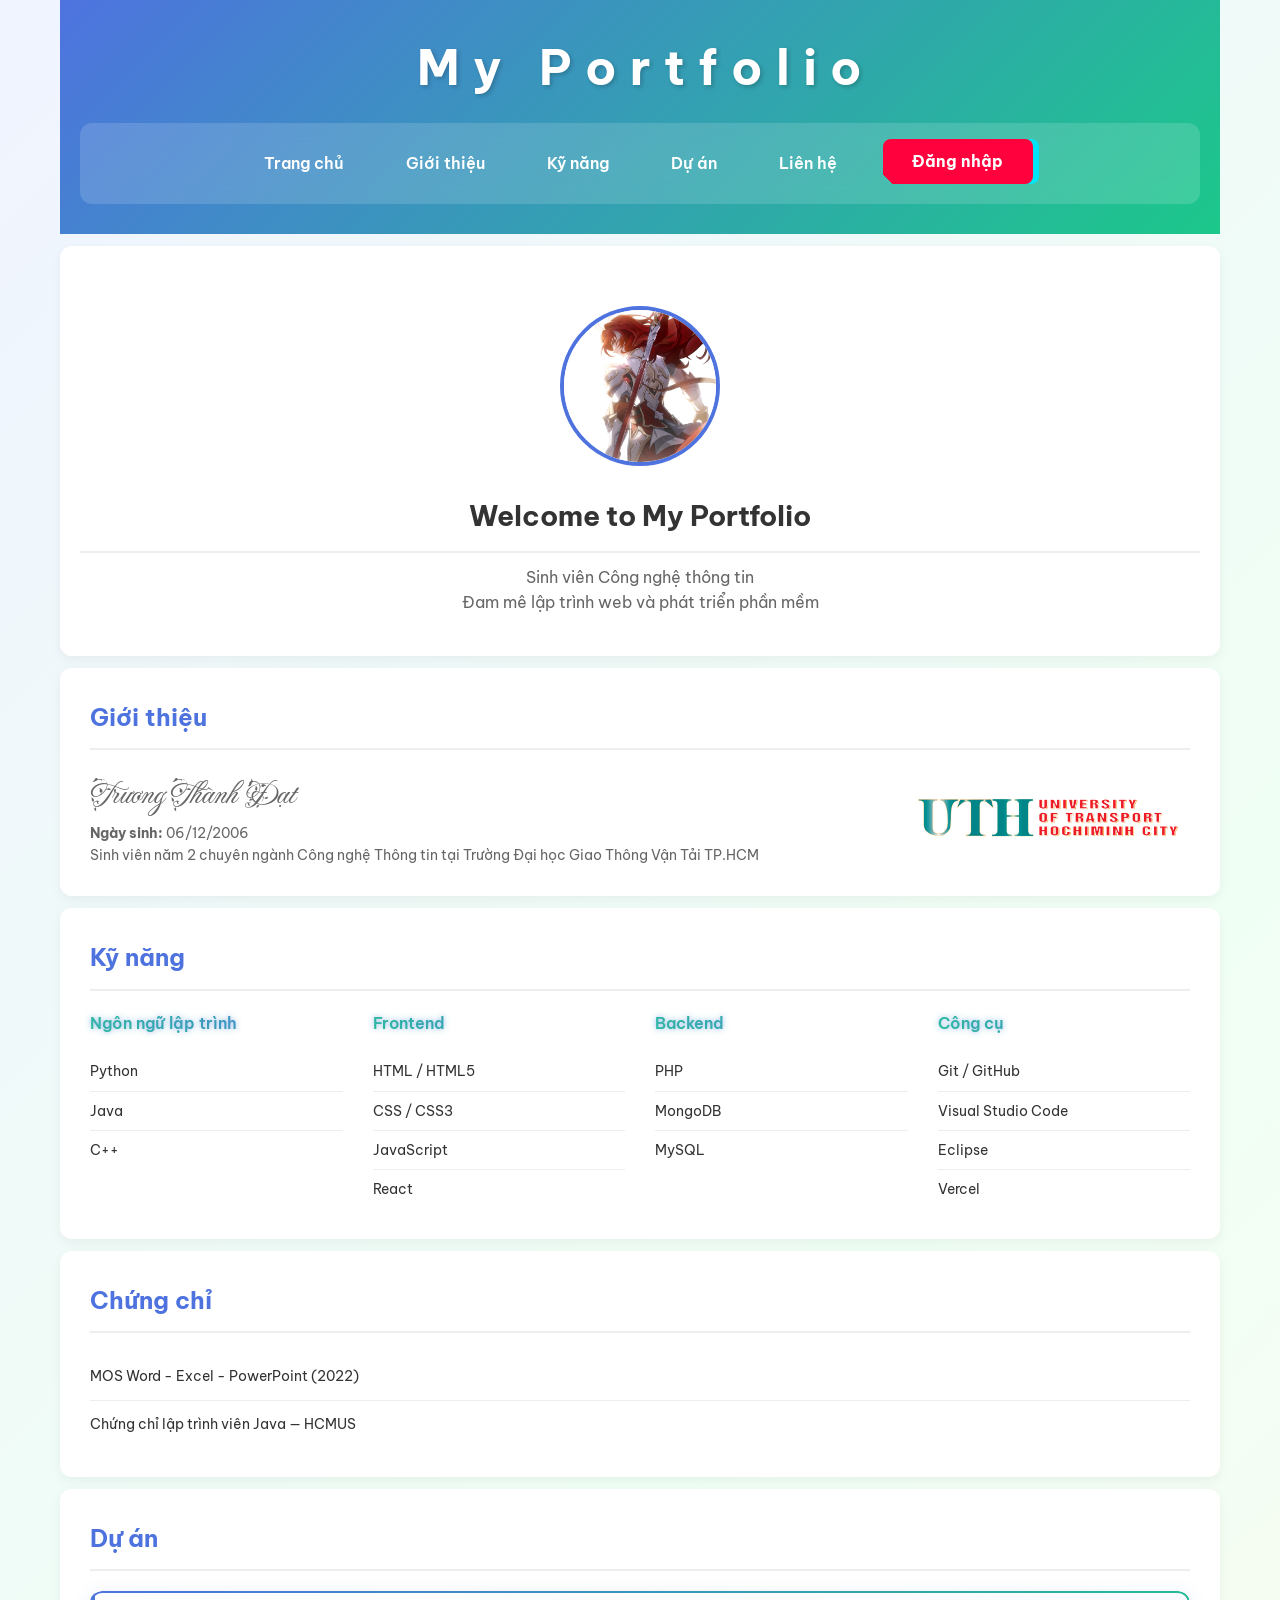
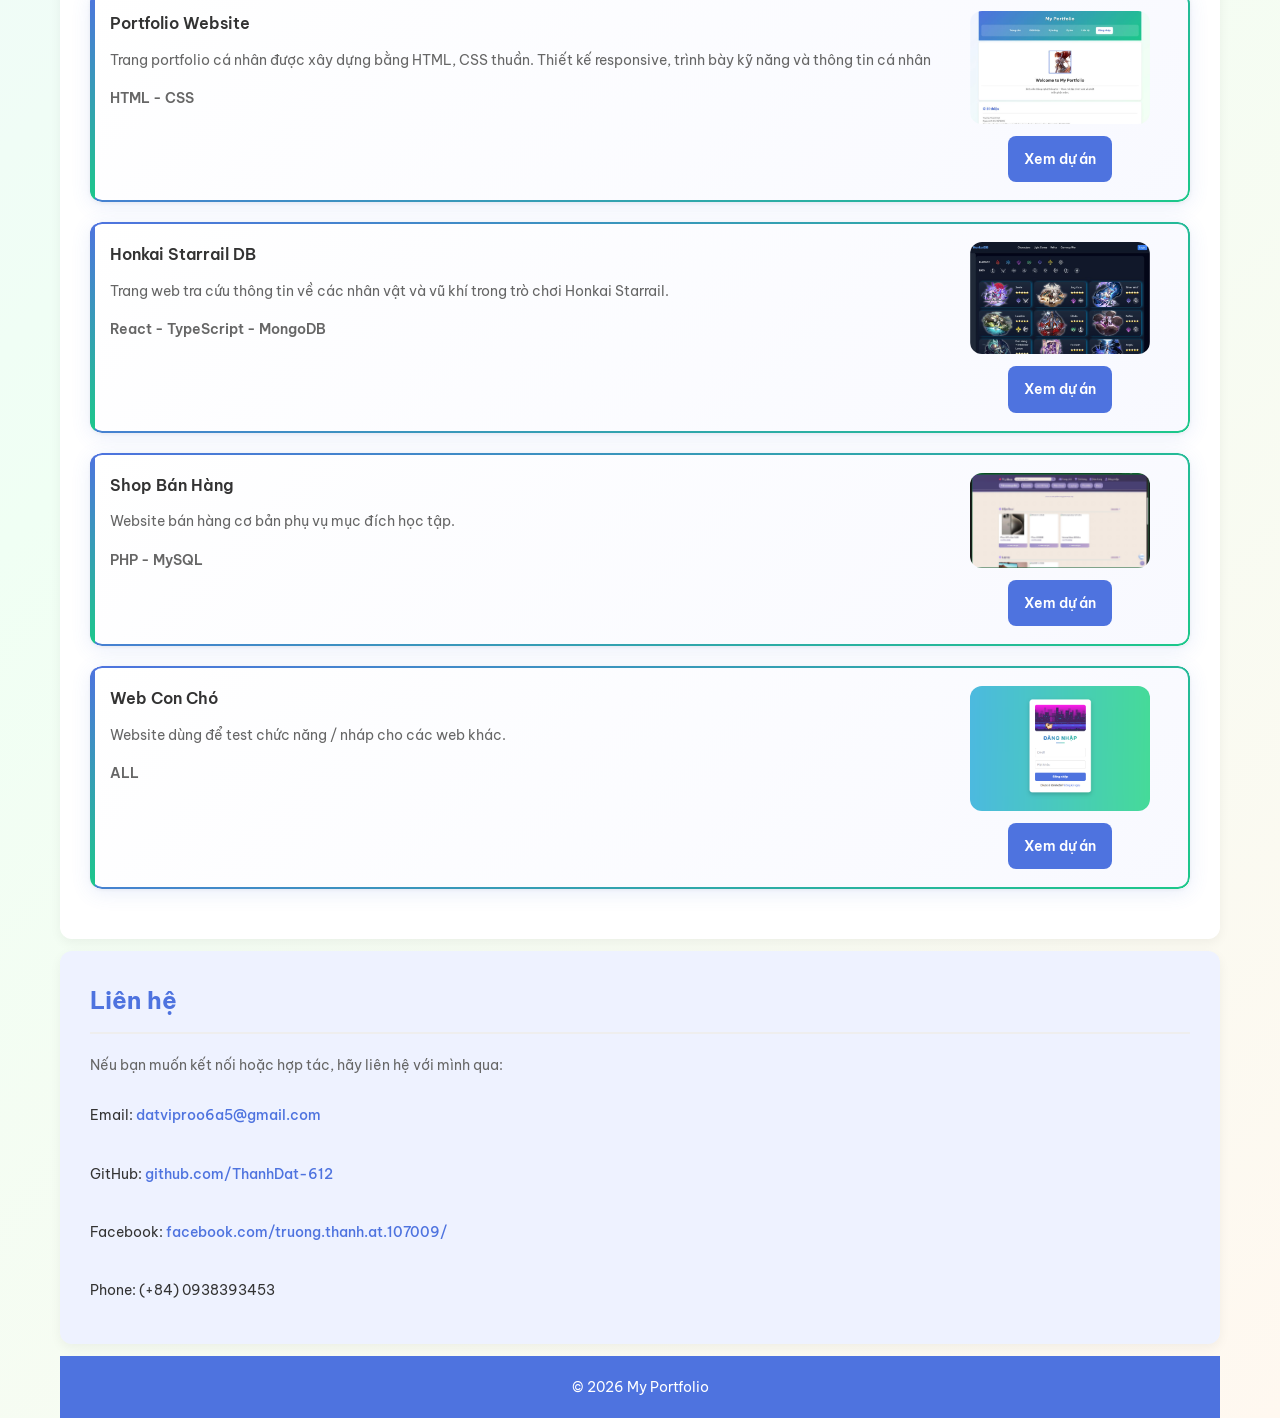
==== commit c78d9090: "update new css for index.html" ====
--- a/index.html
+++ b/index.html
@@ -4,13 +4,29 @@
     <meta charset="UTF-8">
     <meta name="viewport" content="width=device-width, initial-scale=1.0">
     <link rel="stylesheet" href="css/style.css">
+    <link href="https://fonts.googleapis.com/css2?family=Fleur+De+Leah&family=Playwrite+AU+VIC+Guides&display=swap" rel="stylesheet">
+    <!-- <link href="https://fonts.googleapis.com/css2?family=Playwrite+AU+VIC+Guides&display=swap" rel="stylesheet"> -->
     <link href="https://fonts.googleapis.com/css2?family=Be+Vietnam+Pro:wght@400;500;600;700&display=swap" rel="stylesheet">
     <title>Portfolio</title>
 </head>
 <body>
     <div class="container">
         <header>
-            <h1>My Portfolio</h1>
+            <!-- <h1>My Portfolio</h1> -->
+            <h1 class="wave-text">
+                <span style="--i:1">M</span>
+                <span style="--i:2">y</span>
+                <span style="--i:3">&nbsp;</span>
+                <span style="--i:4">P</span>
+                <span style="--i:5">o</span>
+                <span style="--i:6">r</span>
+                <span style="--i:7">t</span>
+                <span style="--i:8">f</span>
+                <span style="--i:9">o</span>
+                <span style="--i:10">l</span>
+                <span style="--i:11">i</span>
+                <span style="--i:1">o</span>
+            </h1>
             <nav>
                 <ul class="menu">
                     <li><a href="#home">Trang chủ</a></li>
@@ -26,15 +42,25 @@
         <section id="home">
             <img src="pics/avt.png" alt="avt" class="avatar">
             <h2>Welcome to My Portfolio</h2>
-            <p class="tagline">Sinh viên Công nghệ thông tin — Đam mê lập trình web và phát triển phần mềm.</p>
+            <p class="tagline">Sinh viên Công nghệ thông tin</p>
+            <p class="tagline">Đam mê lập trình web và phát triển phần mềm</p>
         </section>
 
         <section id="about">
             <h2>Giới thiệu</h2>
-            <p> Trương Thành Đạt</p>
-            <p>Ngày sinh: 06/12/2006</p>
-            <p> Sinh viên năm 2 ngành Công nghệ Thông tin tại Trường Đại học Giao Thông Vận Tải TP.HCM</p>
+            <div class="about-wrapper">
+                <div class="about-content">
+                    <p class="name">Trương Thành Đạt</p>
+                    <p><b>Ngày sinh:</b> 06/12/2006</p>
+                    <p> Sinh viên năm 2 chuyên ngành Công nghệ Thông tin tại Trường Đại học Giao Thông Vận Tải TP.HCM</p>
+                </div>
+
+                <div class="about-logo">
+                    <img src="pics/Logo_UTH.png" alt="Logo UTH" class="about-logo-img">
+                </div>
+            </div>
         </section>
+
 
         <section id="skills">
             <h2>Kỹ năng</h2>
@@ -59,7 +85,7 @@
                 </div>
 
                 <div class="skill-group">
-                    <h3>Backend</h3>
+                    <h3 >Backend</h3>
                     <ul>
                         <li>PHP</li>
                         <li>MongoDB</li>
@@ -68,7 +94,7 @@
                 </div>
 
                 <div class="skill-group">
-                    <h3>Công cụ</h3>
+                    <h3 >Công cụ</h3>
                     <ul>
                         <li>Git / GitHub</li>
                         <li>Visual Studio Code</li>
@@ -82,7 +108,7 @@
         <section id="certificates">
             <h2>Chứng chỉ</h2>
             <ul class="cert-list">
-                <li>MOS Word - Excel - PowerPoint</li>
+                <li>MOS Word - Excel - PowerPoint (2022)</li>
                 <li>Chứng chỉ lập trình viên Java — HCMUS</li>
             </ul>
         </section>
@@ -125,6 +151,18 @@
                 </div>
             </div>
 
+            <div class="project-card">
+                <div  class="project-left">
+                    <h3>Web Con Chó</h3>
+                    <p>Website dùng để test chức năng / nháp cho các web khác.</p>
+                    <p class="tech-tags">ALL</p>
+                </div>
+                <div class="project-right">
+                    <img src="pics/dog.png" atl="Web Con Chó" class="project-image">
+                    <a href="https://login-test-gold-two.vercel.app/login" class="project-link">Xem dự án</a>
+                </div>
+            </div>
+
         </section>
 
         <section id="contact">
@@ -134,11 +172,12 @@
                 <li>Email: <a href="mailto:datviproo6a5@gmail.com">datviproo6a5@gmail.com</a></li>
                 <li>GitHub: <a href="https://github.com/ThanhDat-612" target="_blank">github.com/ThanhDat-612</a></li>
                 <li>Facebook: <a href="https://facebook.com/truong.thanh.at.107009/" target="_blank">facebook.com/truong.thanh.at.107009/</a></li>
+                <li>Phone: (+84) 0938393453</li>
             </ul>
         </section>
 
         <footer>
-            <p>© 2026 My Portfolio</p>
+            <p>&copy; 2026 My Portfolio</p>
         </footer>
     </div>
 </body>
--- a/css/style.css
+++ b/css/style.css
@@ -27,6 +27,7 @@
     --border-radius-md: 8px;
     --border-radius-lg: 12px;
     --border-radius-xl: 15px;
+    --border-radius-full: 50%;
     
     --spacing-xs: 4px;
     --spacing-sm: 8px;
@@ -66,7 +67,63 @@
     font-weight: 700;
     text-shadow: 2px 2px 4px rgba(0, 0, 0, 0.2);
     letter-spacing: 1px;
-    animation: slideDown 0.6s ease-out;
+    animation: slideDown 1s ease-out;
+}
+
+@keyframes slideDown {
+    from {
+        opacity: 0;
+        transform: translateY(-20px);
+    }
+    to {
+        opacity: 1;
+        transform: translateY(0);
+    }
+}
+
+@keyframes fadeInUp {
+    from {
+        opacity: 0;
+        transform: translateY(16px);
+    }
+    to {
+        opacity: 1;
+        transform: translateY(0);
+    }
+}
+.wave-text {
+  font-size: 3rem;
+  font-weight: bold;
+}
+
+.wave-text span {
+  display: inline-block;
+  animation: jump 1.2s ease-in-out infinite;
+  /* Sử dụng biến --i để tạo độ trễ (delay) cho từng chữ cái */
+  animation-delay: calc(0.1s * var(--i)); 
+}
+
+@keyframes jump {
+  /* 0%, 100% { transform: translateY(0); }
+  50% { transform: translateY(-15px); color: #ff4757; }  */
+  0%, 100% { 
+    transform: translateY(0); 
+    color: #ff4757; /* Màu lúc ở dưới (Đỏ hồng) */
+  }
+  25% {
+    color: #ffa500; /* Đổi sang màu Cam */
+  }
+  50% { 
+    transform: translateY(-15px); 
+    color: #2ed573; /* Màu lúc nhảy lên cao nhất (Xanh lá) */
+  }
+  75% {
+    color: #1e90ff; /* Đổi sang màu Xanh dương */
+  }
+}
+
+section {
+    animation: fadeInUp 0.5s ease-out both;
 }
 
 
@@ -121,16 +178,109 @@
 }
 
 .menu a.login-btn {
-    background: var(--surface-color);
+    /* background: var(--surface-color);
     color: var(--primary-color);
     font-weight: 700;
-    box-shadow: 0 4px 12px rgba(255, 255, 255, 0.3);
-}
-
-.menu a.login-btn:hover {
-    background: rgba(220, 238, 121, 0.95);
+    box-shadow: 0 4px 12px rgba(255, 255, 255, 0.3); */
+    position: relative;
+    display: flex;
+    align-items: center;
+    justify-content: center;
+
+    width: 150px;
+    height: 45px;
+
+    text-decoration: none;
+    color: #fff;
+    font-size: 16px;
+    font-weight: bold;
+
+    background: linear-gradient(45deg, transparent 5%, #ff013c 5%);
+    box-shadow: 6px 0 0 #00e6f6;
+
+    overflow: hidden;
+}
+.menu a.login-btn::after{
+    --slice-0: inset(50% 50% 50% 50%);
+    --slice-1: inset(80% -6px 0 0);
+    --slice-2: inset(50% -6px 30% 0);
+    --slice-3: inset(10% -6px 85% 0);
+    --slice-4: inset(40% -6px 43% 0);
+    --slice-5: inset(80% -6px 5% 0);
+
+    content: "|||||||||||||||||||||";
+
+   position: absolute;
+    inset: 0;
+
+    display: flex;
+    align-items: center;
+    justify-content: center;
+
+    background: linear-gradient(
+        45deg,
+        transparent 3%,
+        #00e6f6 3%,
+        #00e6f6 5%,
+        #ff013c 5%
+    );
+     text-shadow:
+        -2px -2px 0 #f8f005,
+         2px  2px 0 #00e6f6;
+
+    clip-path: var(--slice-0);
+}
+.menu a.login-btn:hover::after{ 
+    /* background: #d4f0e4;
     box-shadow: 0 6px 16px rgba(255, 255, 255, 0.5);
-    transform: translateY(-3px);
+    transform: translateY(-3px); */
+    animation: glitch 1s steps(2, end);
+}
+@keyframes glitch {
+    0% {
+        clip-path: var(--slice-1);
+        transform: translate(-10px, -5px);
+    }
+    10% {
+        clip-path: var(--slice-3);
+        transform: translate(5px, 5px);
+    }
+    20% {
+        clip-path: var(--slice-1);
+        transform: translate(-5px, 5px);
+    }
+    30% {
+        clip-path: var(--slice-3);
+        transform: translate(0, 3px);
+    }
+    40% {
+        clip-path: var(--slice-2);
+        transform: translate(-3px, 0);
+    }
+    50% {
+        clip-path: var(--slice-3);
+        transform: translate(3px, 0);
+    }
+    60% {
+        clip-path: var(--slice-4);
+        transform: translate(3px, 5px);
+    }
+    70% {
+        clip-path: var(--slice-2);
+        transform: translate(-5px, 5px);
+    }
+    80% {
+        clip-path: var(--slice-5);
+        transform: translate(10px, -5px);
+    }
+    90% {
+        clip-path: var(--slice-1);
+        transform: translate(-5px, 0);
+    }
+    100% {
+        clip-path: var(--slice-1);
+        transform: translate(0);
+    }
 }
 
 /* ============ SECTIONS ============ */
@@ -184,7 +334,39 @@
     font-size: var(--font-size-base);
 }
 
+#about .name{
+    font-family: "Fleur De Leah", cursive;
+    font-weight: 550;
+    font-style: normal;
+    font-size: var(--font-size-5xl);
+}
+
+#about .about-wrapper{
+    display: flex;
+    align-items: center;
+    justify-content: space-between;
+    gap: var(--spacing-xl);
+}
+
+#about .about-content{
+    flex: 1;
+}
+
+#about .about-logo{
+    flex: 0 0 auto;
+    display: flex;
+    justify-content: flex-end;
+    align-items: center;
+}
+
+#about .about-logo-img{
+    width: 280px;
+    height: auto;
+    object-fit: contain;
+}
+
 /* ============ SKILLS SECTION - GRID ============ */
+
 .skills-grid {
     display: grid;
     grid-template-columns: repeat(auto-fit, minmax(200px, 1fr));
@@ -192,10 +374,18 @@
 }
 
 .skill-group h3 {
-    color: var(--primary-color);
+    color: var(--secondary-color);
     font-size: var(--font-size-lg);
     margin-bottom: var(--spacing-lg);
     font-weight: 600;
+
+    background: linear-gradient(45deg, var(--secondary-color), var(--primary-color));
+    -webkit-background-clip: text;
+    -webkit-text-fill-color: transparent;
+
+    text-shadow:
+        0 0 5px rgba(90, 125, 233, 0.5),
+        0 0 10px rgba(133, 236, 205, 0.3);
 }
 
 .skill-group ul {
@@ -249,22 +439,47 @@
 
 
 .project-card {
-    border: 1px solid var(--border-color);
+    position: relative;
+    border: none;
     border-radius: var(--border-radius-lg);
     padding: var(--spacing-xl);
-    border-left: 5px solid var(--primary-color);
-    box-shadow: 0 2px 8px rgba(0, 0, 0, 0.05);
-    transition: all 0.3s ease;
+    background: linear-gradient(135deg, #ffffff 0%, #f8f9ff 100%);
+    box-shadow: 0 4px 20px rgba(78, 115, 223, 0.12), 0 1px 4px rgba(0,0,0,0.06);
+    transition: all 0.35s ease;
     display: flex;
     flex-direction: row;
     gap: var(--spacing-xl);
     align-items: flex-start;
     margin-bottom: var(--spacing-xl);
+    overflow: hidden;
+}
+.project-card::before {
+    content: '';
+    position: absolute;
+    inset: 0;
+    border-radius: var(--border-radius-lg);
+    padding: 2px;
+    background: linear-gradient(135deg, var(--primary-color), var(--secondary-color));
+    -webkit-mask: linear-gradient(#fff 0 0) content-box, linear-gradient(#fff 0 0);
+    -webkit-mask-composite: xor;
+    mask-composite: exclude;
+    pointer-events: none;
+}
+.project-card::after {
+    content: '';
+    position: absolute;
+    top: 0;
+    left: 0;
+    width: 5px;
+    height: 100%;
+    background: linear-gradient(180deg, var(--primary-color), var(--secondary-color));
+    border-radius: var(--border-radius-lg) 0 0 var(--border-radius-lg);
 }
 
 .project-card:hover {
-    transform: scale(1.02);
-    box-shadow: 0 8px 16px rgba(0, 0, 0, 0.1);
+    transform: translateY(-5px) scale(1.05);
+    box-shadow: 0 16px 40px rgba(78, 115, 223, 0.22), 0 4px 12px rgba(0,0,0,0.08);
+    background: linear-gradient(135deg, #ffffff 0%, #eef2ff 100%);
 }
 
 .project-left {
@@ -278,6 +493,7 @@
     display: flex;
     flex-direction: column;
     align-items: center;
+    margin-right: var(--font-size-2xl);
     gap: var(--spacing-md);
 }
 
@@ -312,7 +528,7 @@
 
 .project-image {
     width: 100%;
-    max-width: 200px;
+    max-width: 180px;
     height: auto;
     border-radius: var(--border-radius-lg);
     object-fit: cover;
@@ -336,13 +552,12 @@
 
 .project-link:hover {
     background: var(--secondary-color);
-    transform: translateY(-2px);
 }
 
 /* ============ CONTACT SECTION ============ */
 
 #contact {
-    background: #e8ebbe;
+    background: #eef2ff;
     padding: var(--spacing-2xl);
     border-radius: var(--border-radius-lg);
 }
@@ -388,6 +603,12 @@
     margin-top: var(--spacing-md);
 }
 
+ncr-logo{
+    width: 1px;
+    height: 1px;
+    margin-right: var(--spacing-md);
+}
+
 /* ============ RESPONSIVE DESKTOP (≥ 1024px) ============ */
 @media (width >= 1024px) {
     .container {
@@ -470,6 +691,11 @@
 
 /* ============ RESPONSIVE MOBILE (Width < 768px) ============ */
 @media (width < 768px) {
+    #about .about-wrapper{
+        flex-direction: column;
+        align-items: flex-start;
+    }
+
     .container {
         max-width: 100%;
         padding: 0 var(--spacing-md);
@@ -581,20 +807,6 @@
         max-width: 220px;
     }
 
-    .project-card {
-        flex-direction: column;
-        align-items: stretch;
-    }
-
-    .project-right {
-        align-items: stretch;
-    }
-
-    .project-link {
-        width: 100%;
-        text-align: center;
-    }
-
     .contact-list {
         padding: 0;
     }
@@ -608,4 +820,4 @@
         padding: var(--spacing-lg);
         font-size: var(--font-size-sm);
     }
-}+}
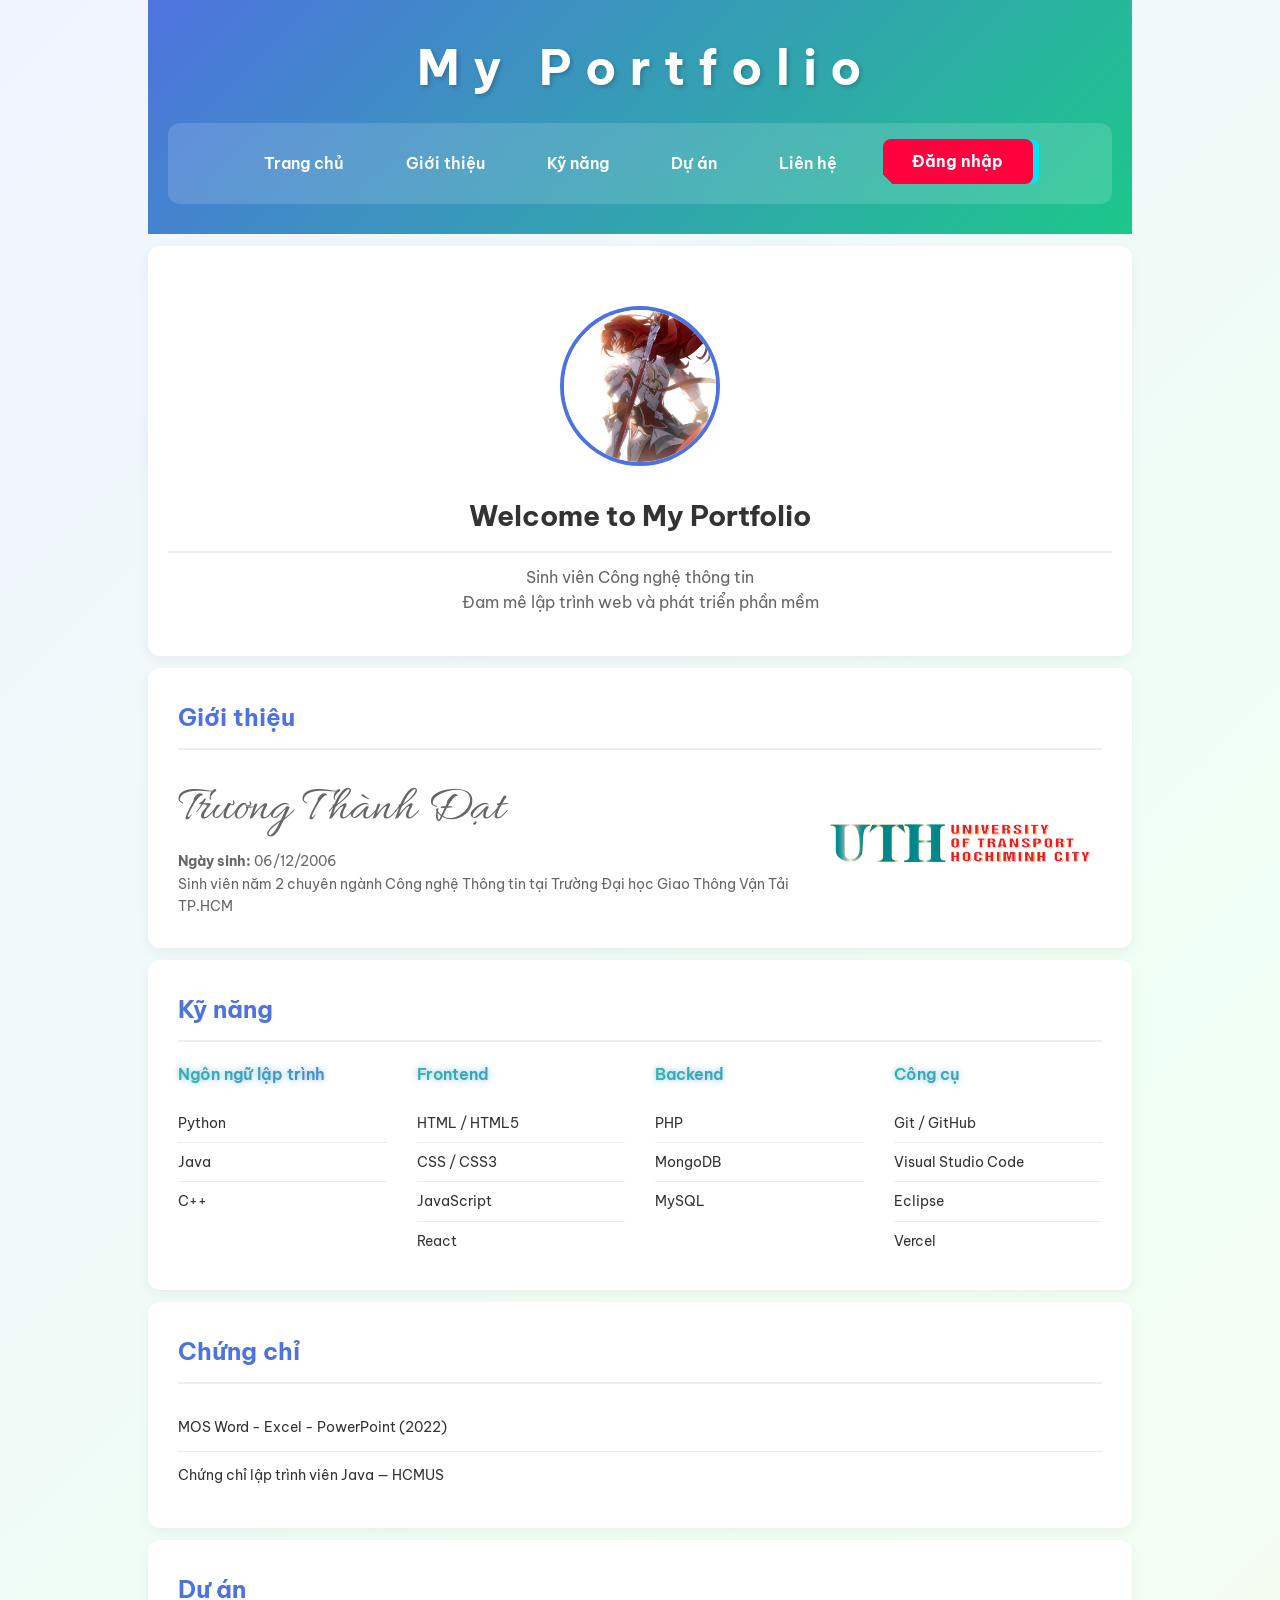
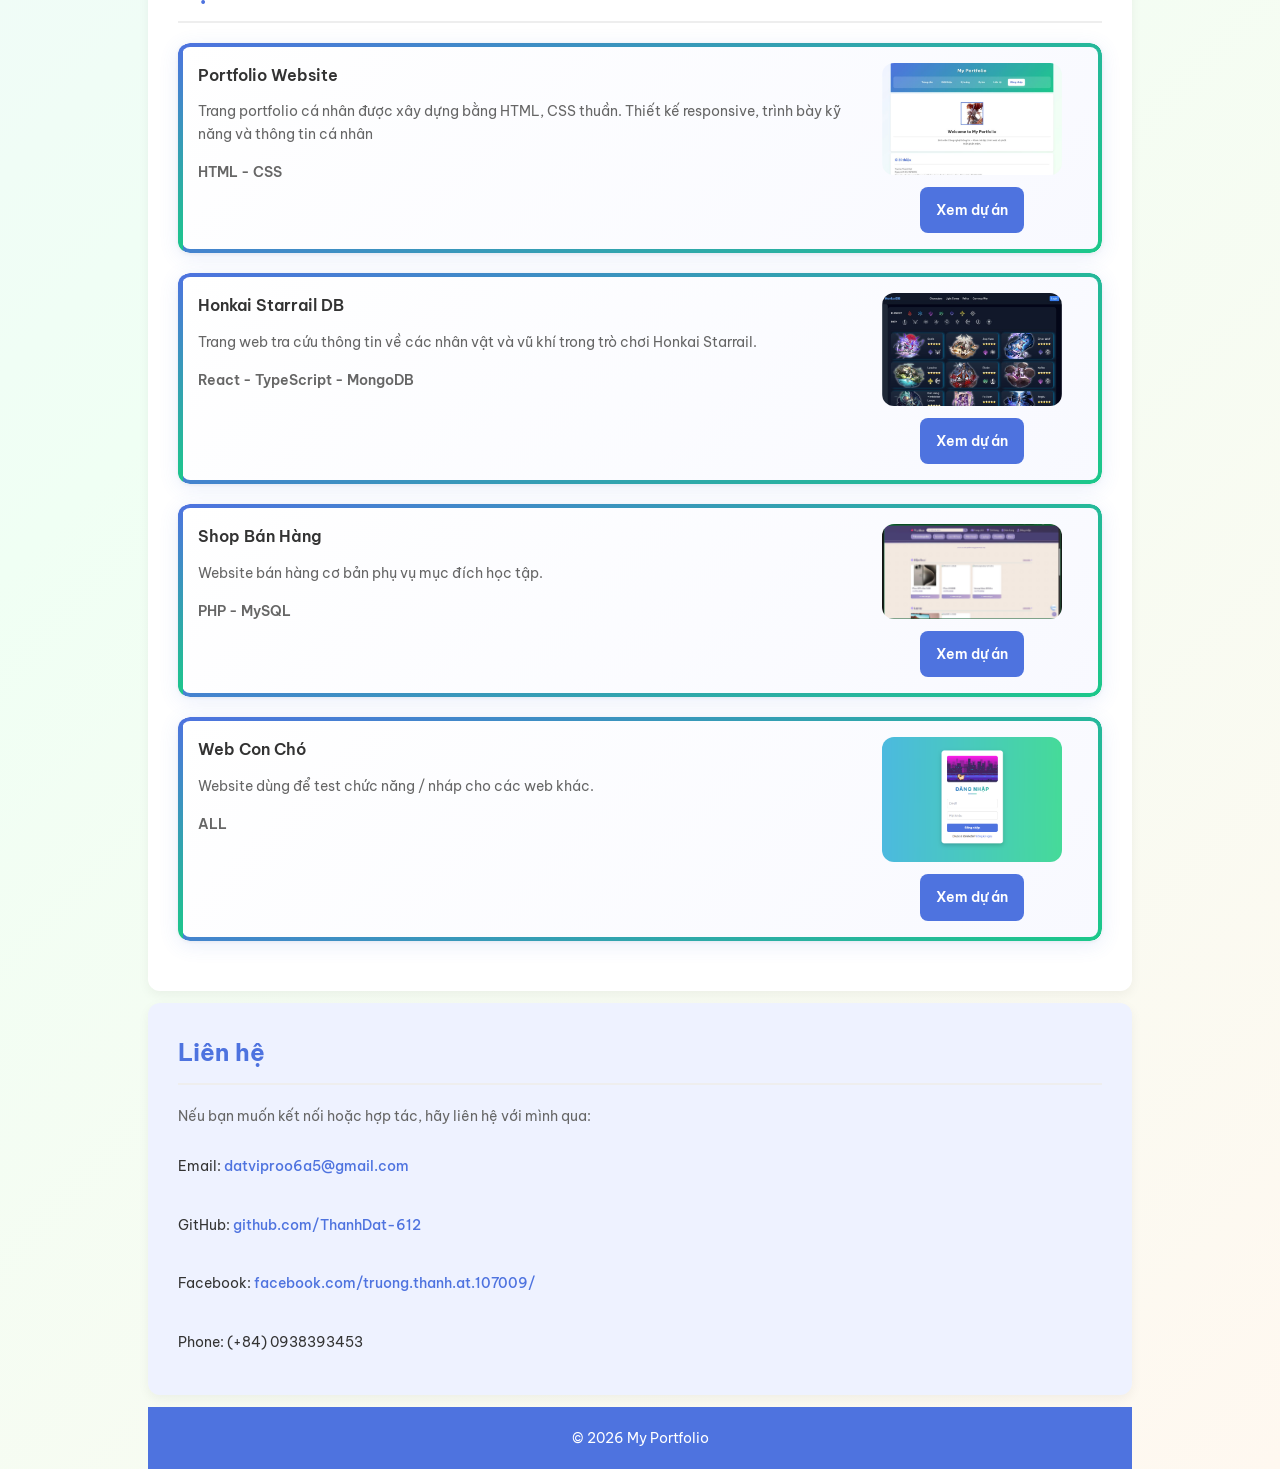
==== commit 9d11061e: "add new admin page" ====
--- a/index.html
+++ b/index.html
@@ -4,8 +4,11 @@
     <meta charset="UTF-8">
     <meta name="viewport" content="width=device-width, initial-scale=1.0">
     <link rel="stylesheet" href="css/style.css">
-    <link href="https://fonts.googleapis.com/css2?family=Fleur+De+Leah&family=Playwrite+AU+VIC+Guides&display=swap" rel="stylesheet">
-    <!-- <link href="https://fonts.googleapis.com/css2?family=Playwrite+AU+VIC+Guides&display=swap" rel="stylesheet"> -->
+    <!-- <link href="https://fonts.googleapis.com/css2?family=Fleur+De+Leah&family=Playwrite+AU+VIC+Guides&display=swap" rel="stylesheet">
+    <link href="https://fonts.googleapis.com/css2?family=Playwrite+AU+VIC+Guides&display=swap" rel="stylesheet"> -->
+    <link rel="preconnect" href="https://fonts.googleapis.com">
+    <link rel="preconnect" href="https://fonts.gstatic.com" crossorigin>
+    <link href="https://fonts.googleapis.com/css2?family=Allura&family=Fleur+De+Leah&family=Playwrite+AU+VIC+Guides&display=swap" rel="stylesheet">
     <link href="https://fonts.googleapis.com/css2?family=Be+Vietnam+Pro:wght@400;500;600;700&display=swap" rel="stylesheet">
     <title>Portfolio</title>
 </head>
--- a/css/style.css
+++ b/css/style.css
@@ -335,10 +335,11 @@
 }
 
 #about .name{
-    font-family: "Fleur De Leah", cursive;
-    font-weight: 550;
+    font-family: "Allura", cursive;
+    font-weight: 500;
     font-style: normal;
-    font-size: var(--font-size-5xl);
+    /* font-size: var(--font-size-5xl); */
+    font-size: 50px;
 }
 
 #about .about-wrapper{
@@ -458,7 +459,7 @@
     position: absolute;
     inset: 0;
     border-radius: var(--border-radius-lg);
-    padding: 2px;
+    padding: var(--spacing-xs);
     background: linear-gradient(135deg, var(--primary-color), var(--secondary-color));
     -webkit-mask: linear-gradient(#fff 0 0) content-box, linear-gradient(#fff 0 0);
     -webkit-mask-composite: xor;
@@ -612,7 +613,7 @@
 /* ============ RESPONSIVE DESKTOP (≥ 1024px) ============ */
 @media (width >= 1024px) {
     .container {
-        max-width: 1200px;
+        max-width: 1024px;
         padding: 0 var(--spacing-xl);
     }
 
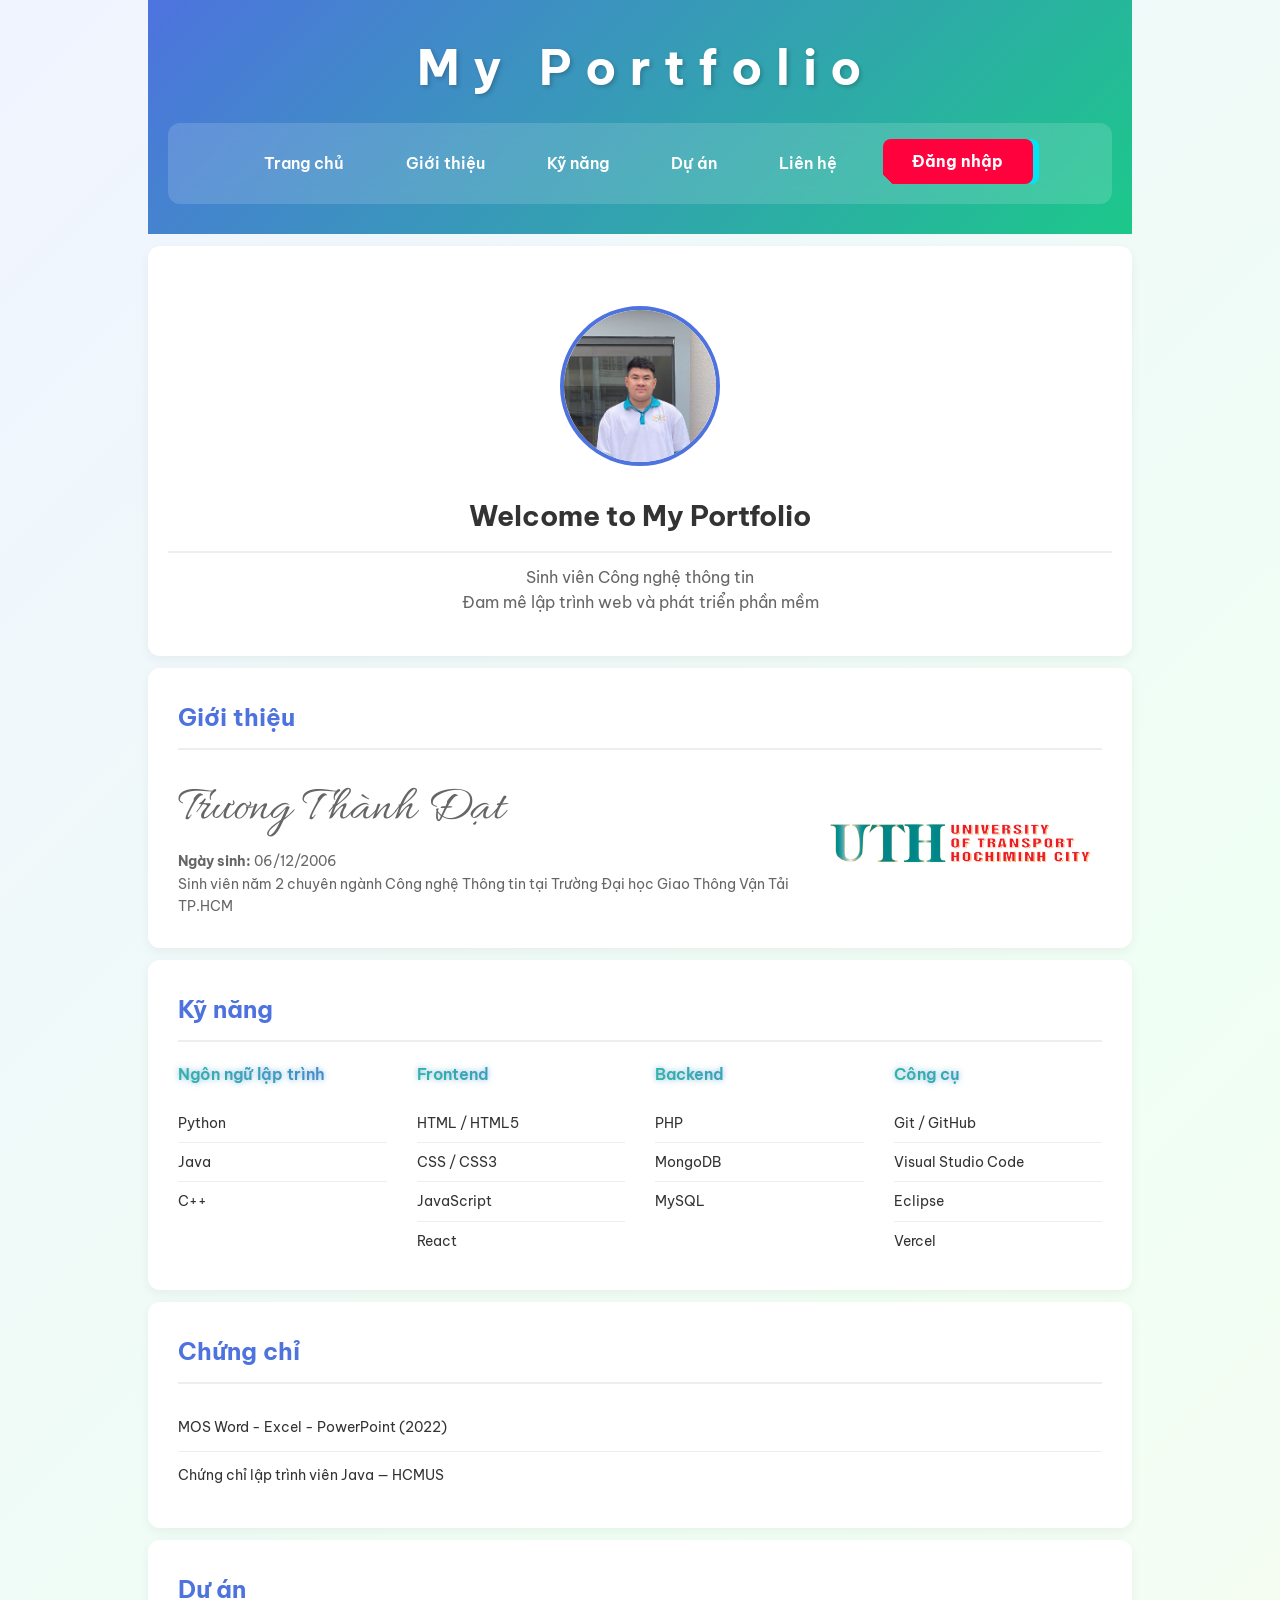
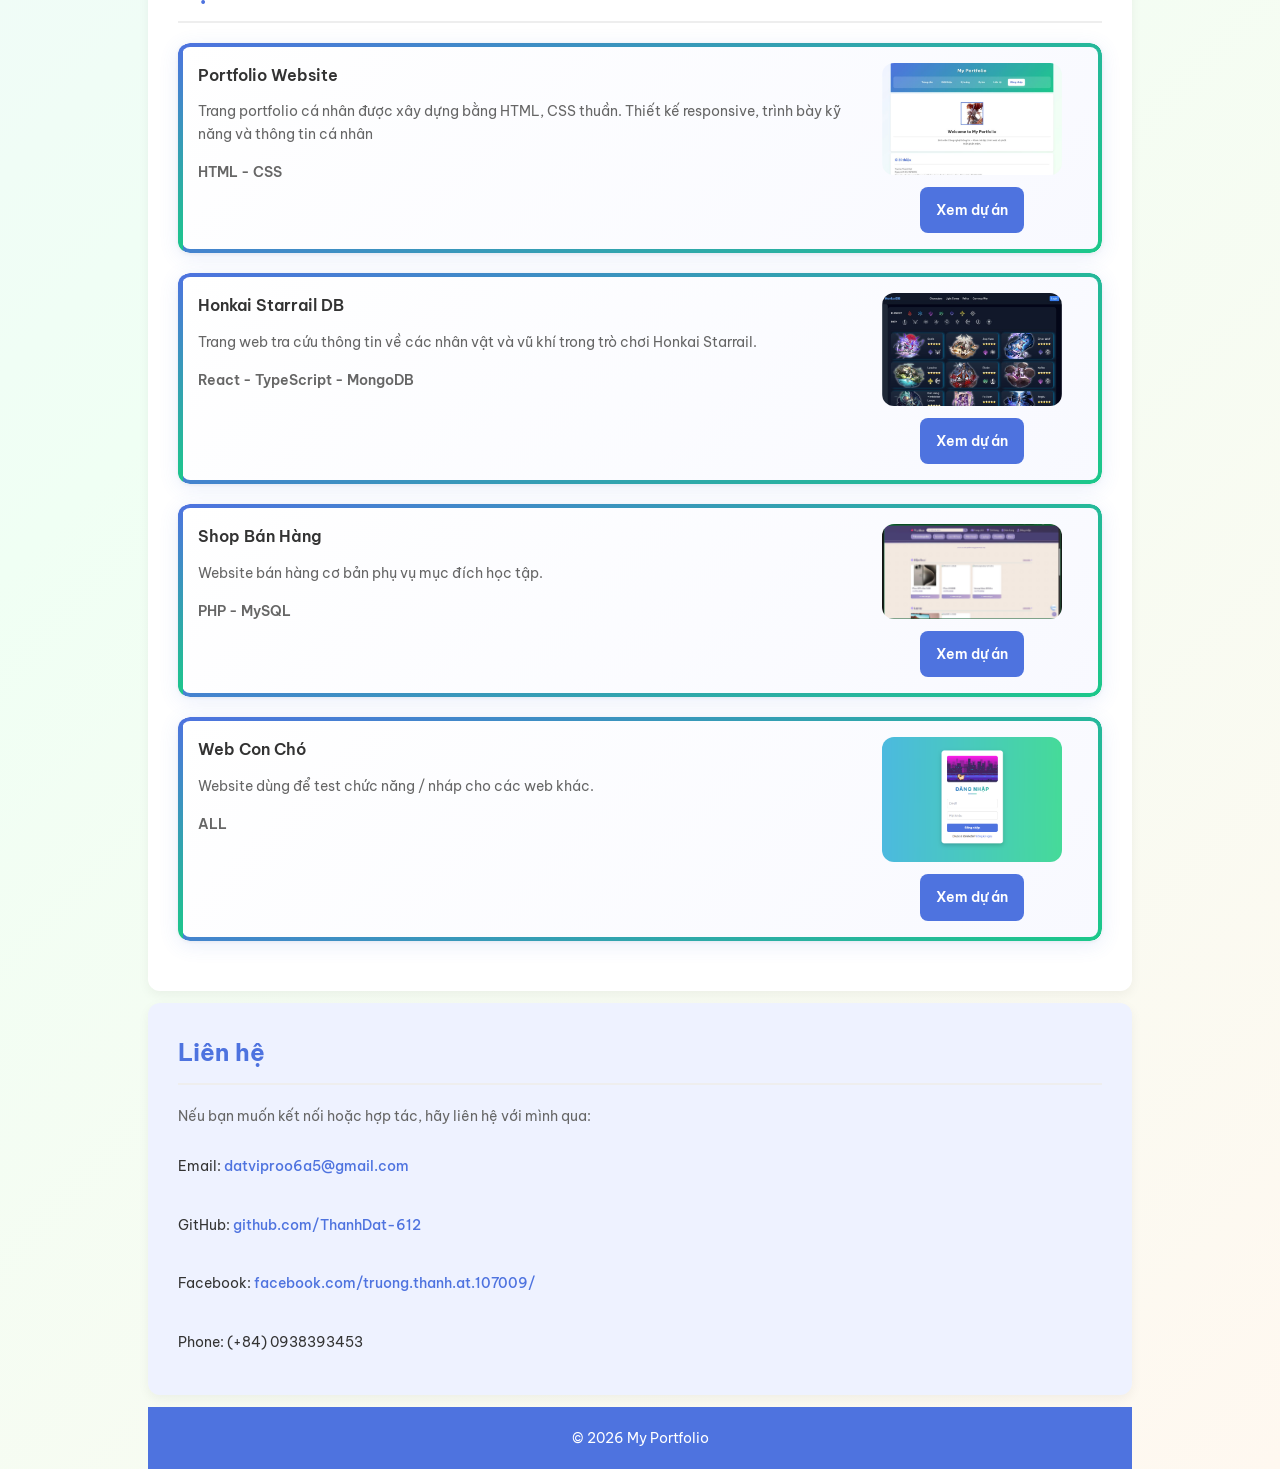
==== commit e919f92e: "add new avt" ====
--- a/index.html
+++ b/index.html
@@ -43,7 +43,7 @@
         </header>
 
         <section id="home">
-            <img src="pics/avt.png" alt="avt" class="avatar">
+            <img src="pics/avt.jpg" alt="avt" class="avatar">
             <h2>Welcome to My Portfolio</h2>
             <p class="tagline">Sinh viên Công nghệ thông tin</p>
             <p class="tagline">Đam mê lập trình web và phát triển phần mềm</p>
